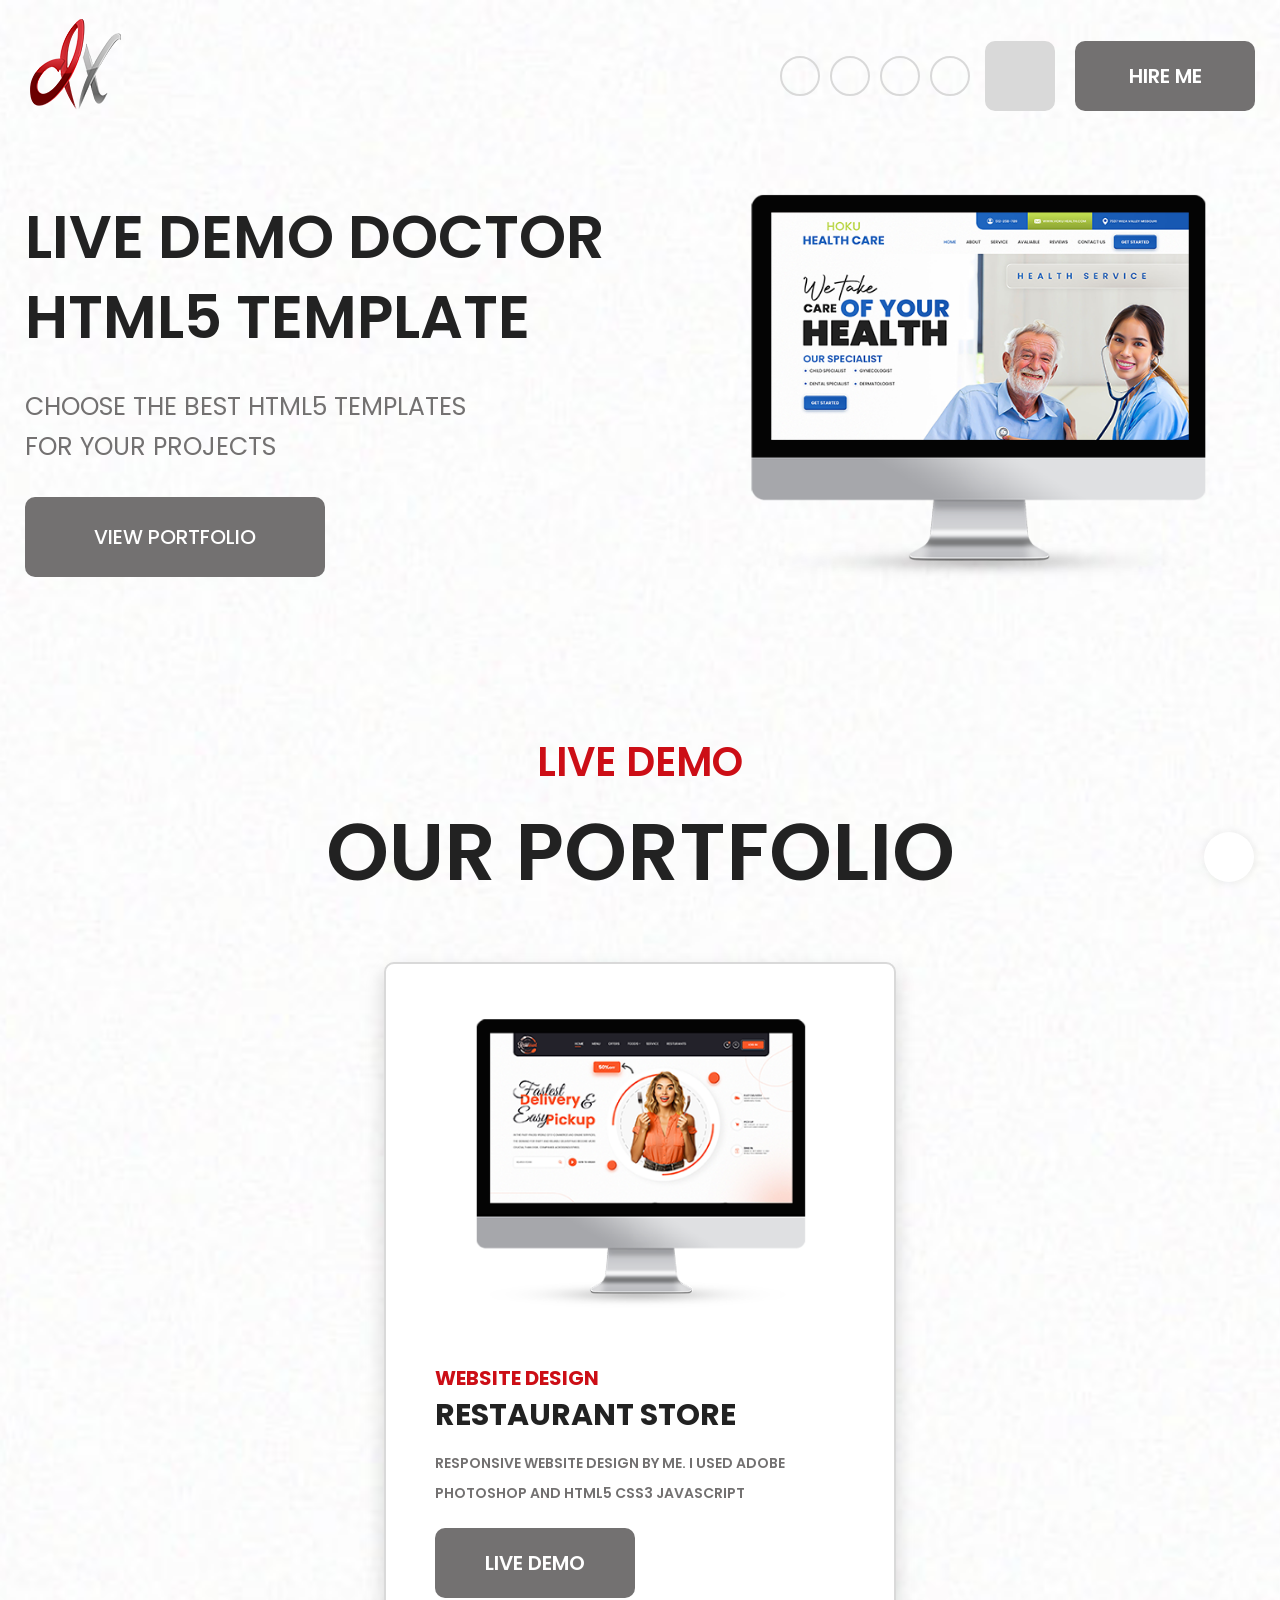
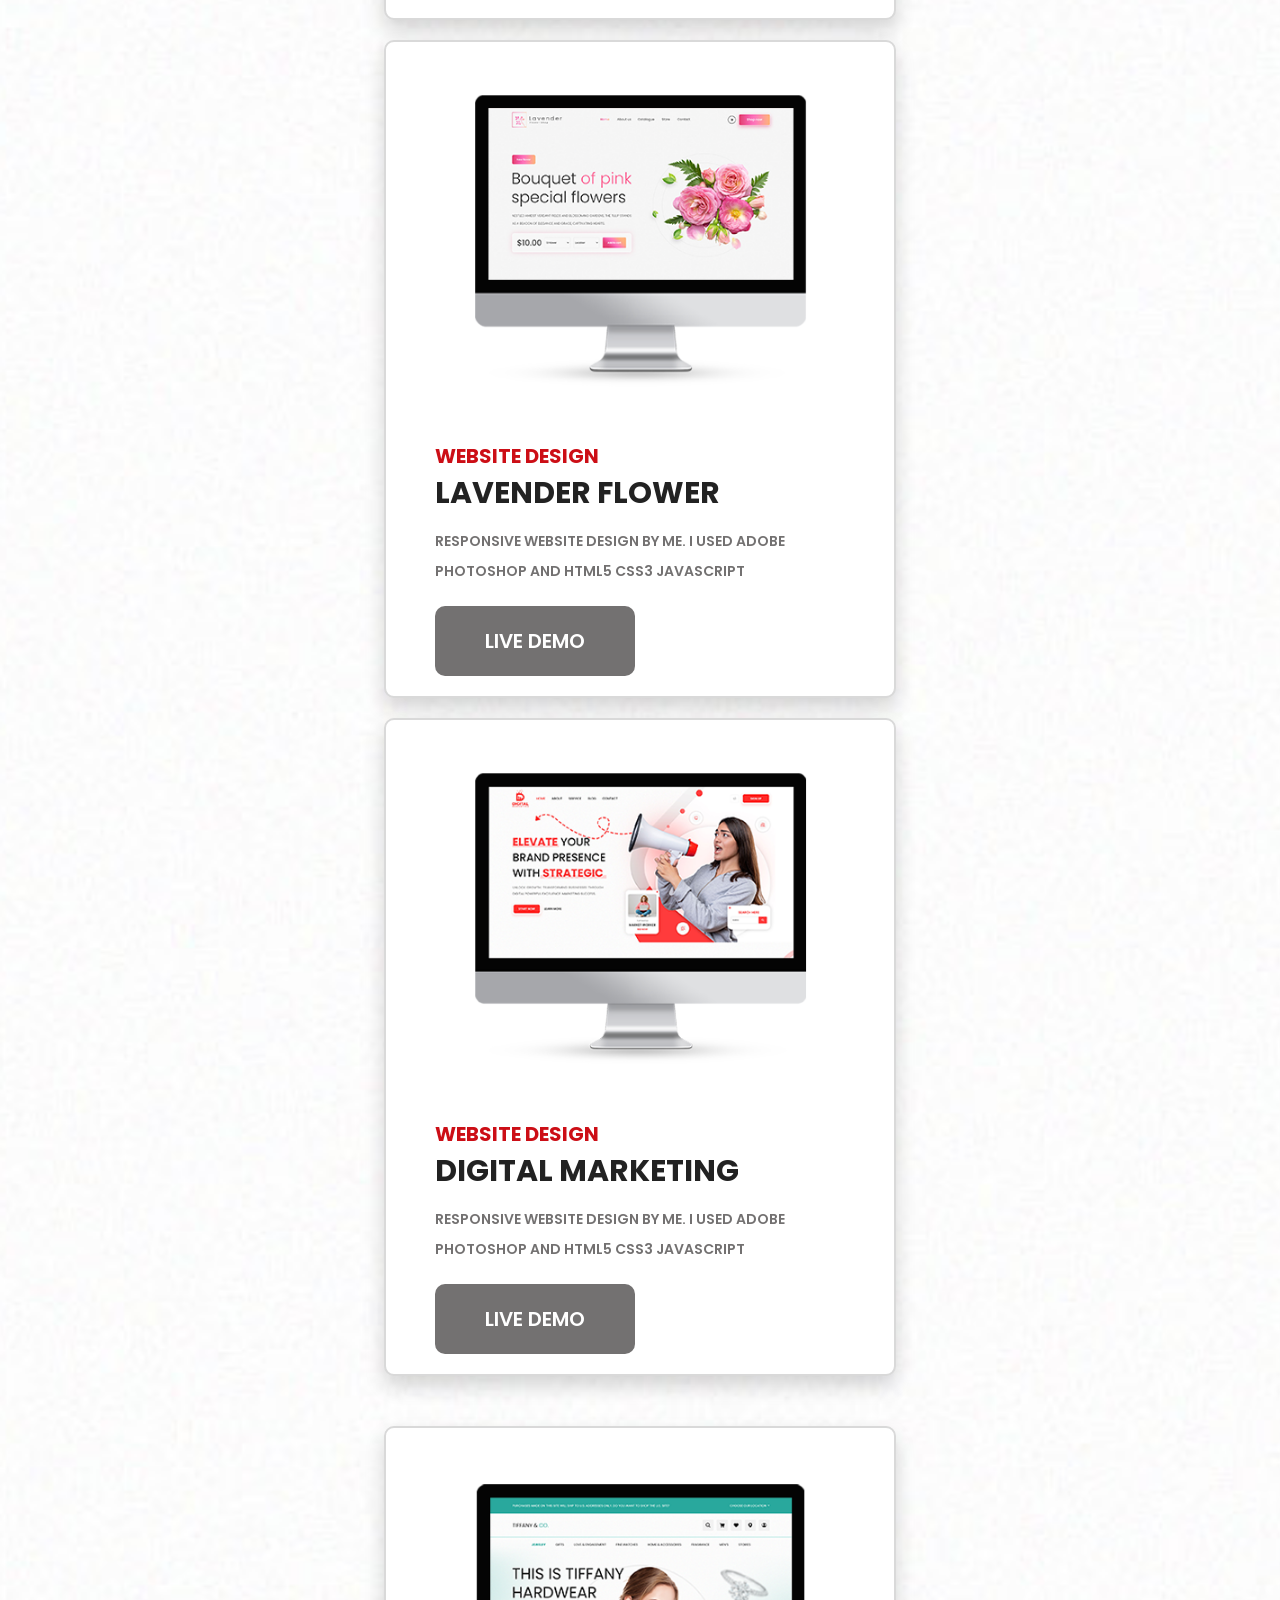
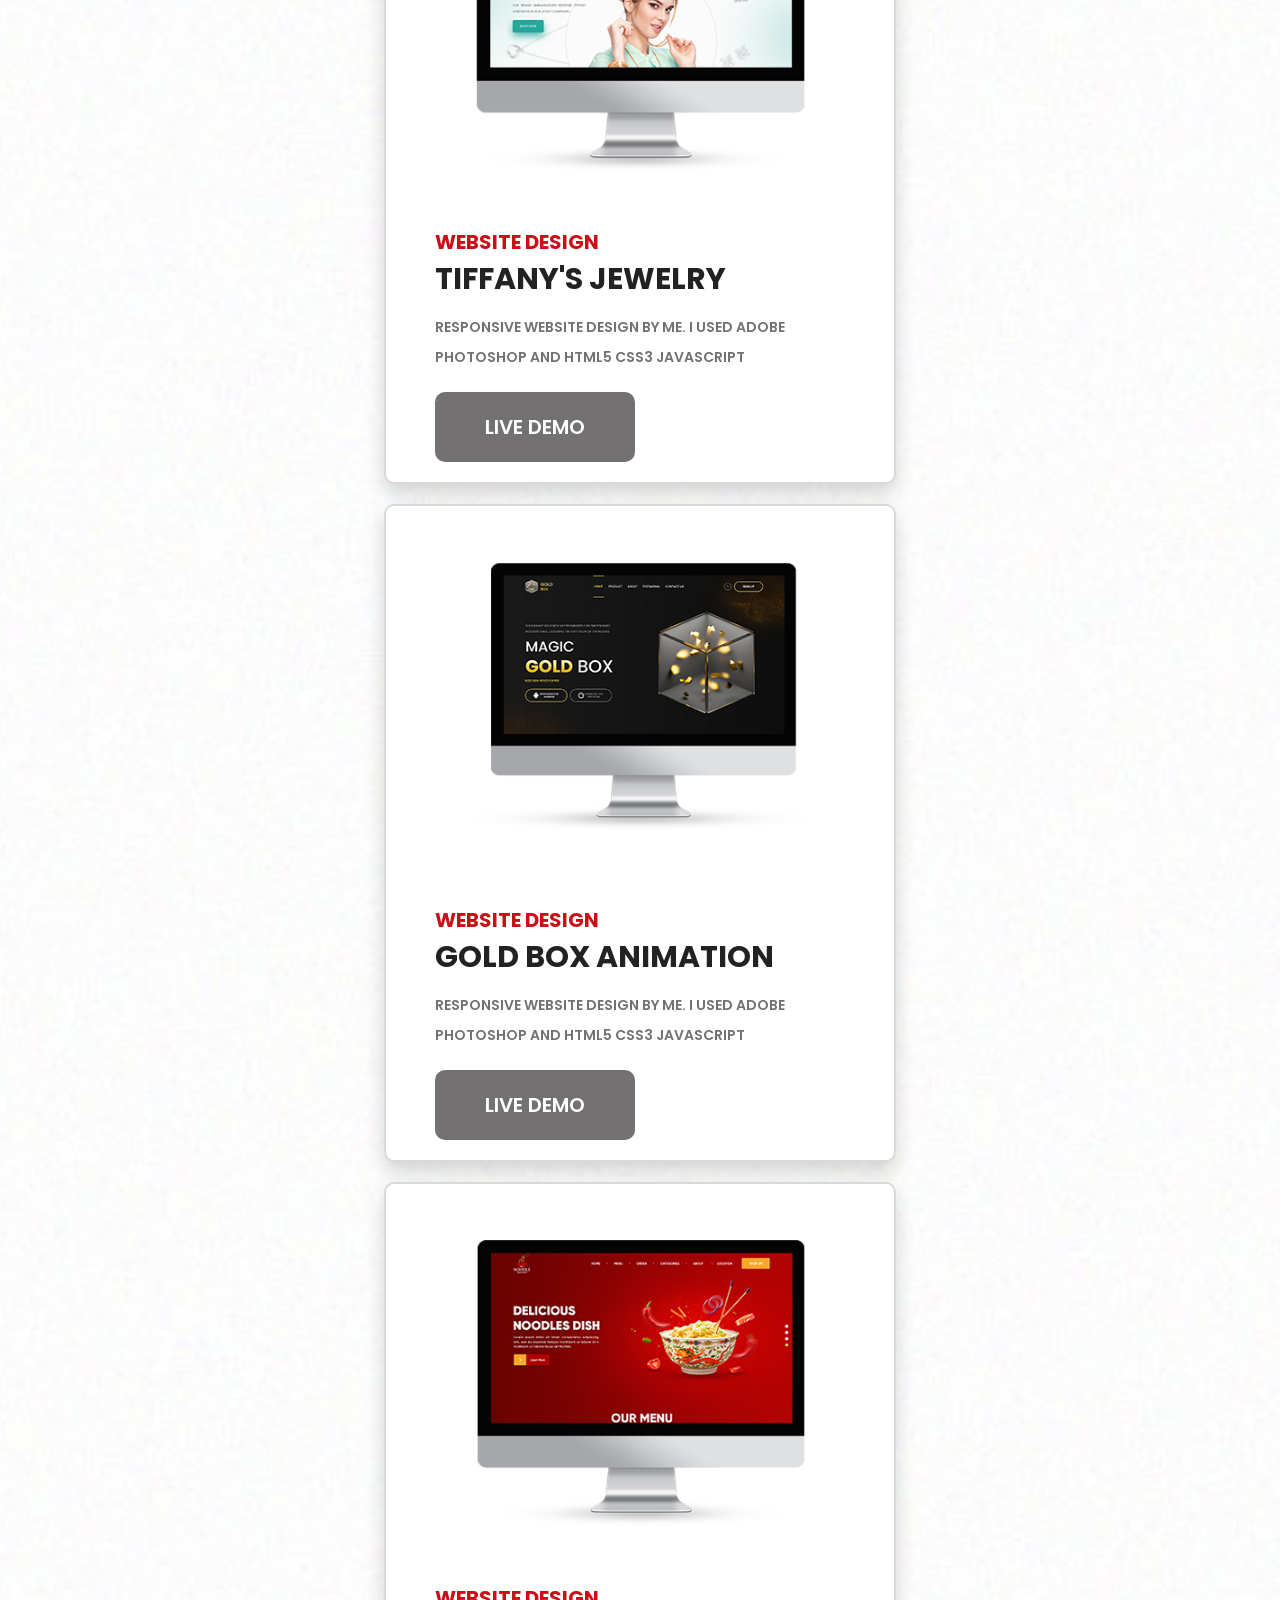
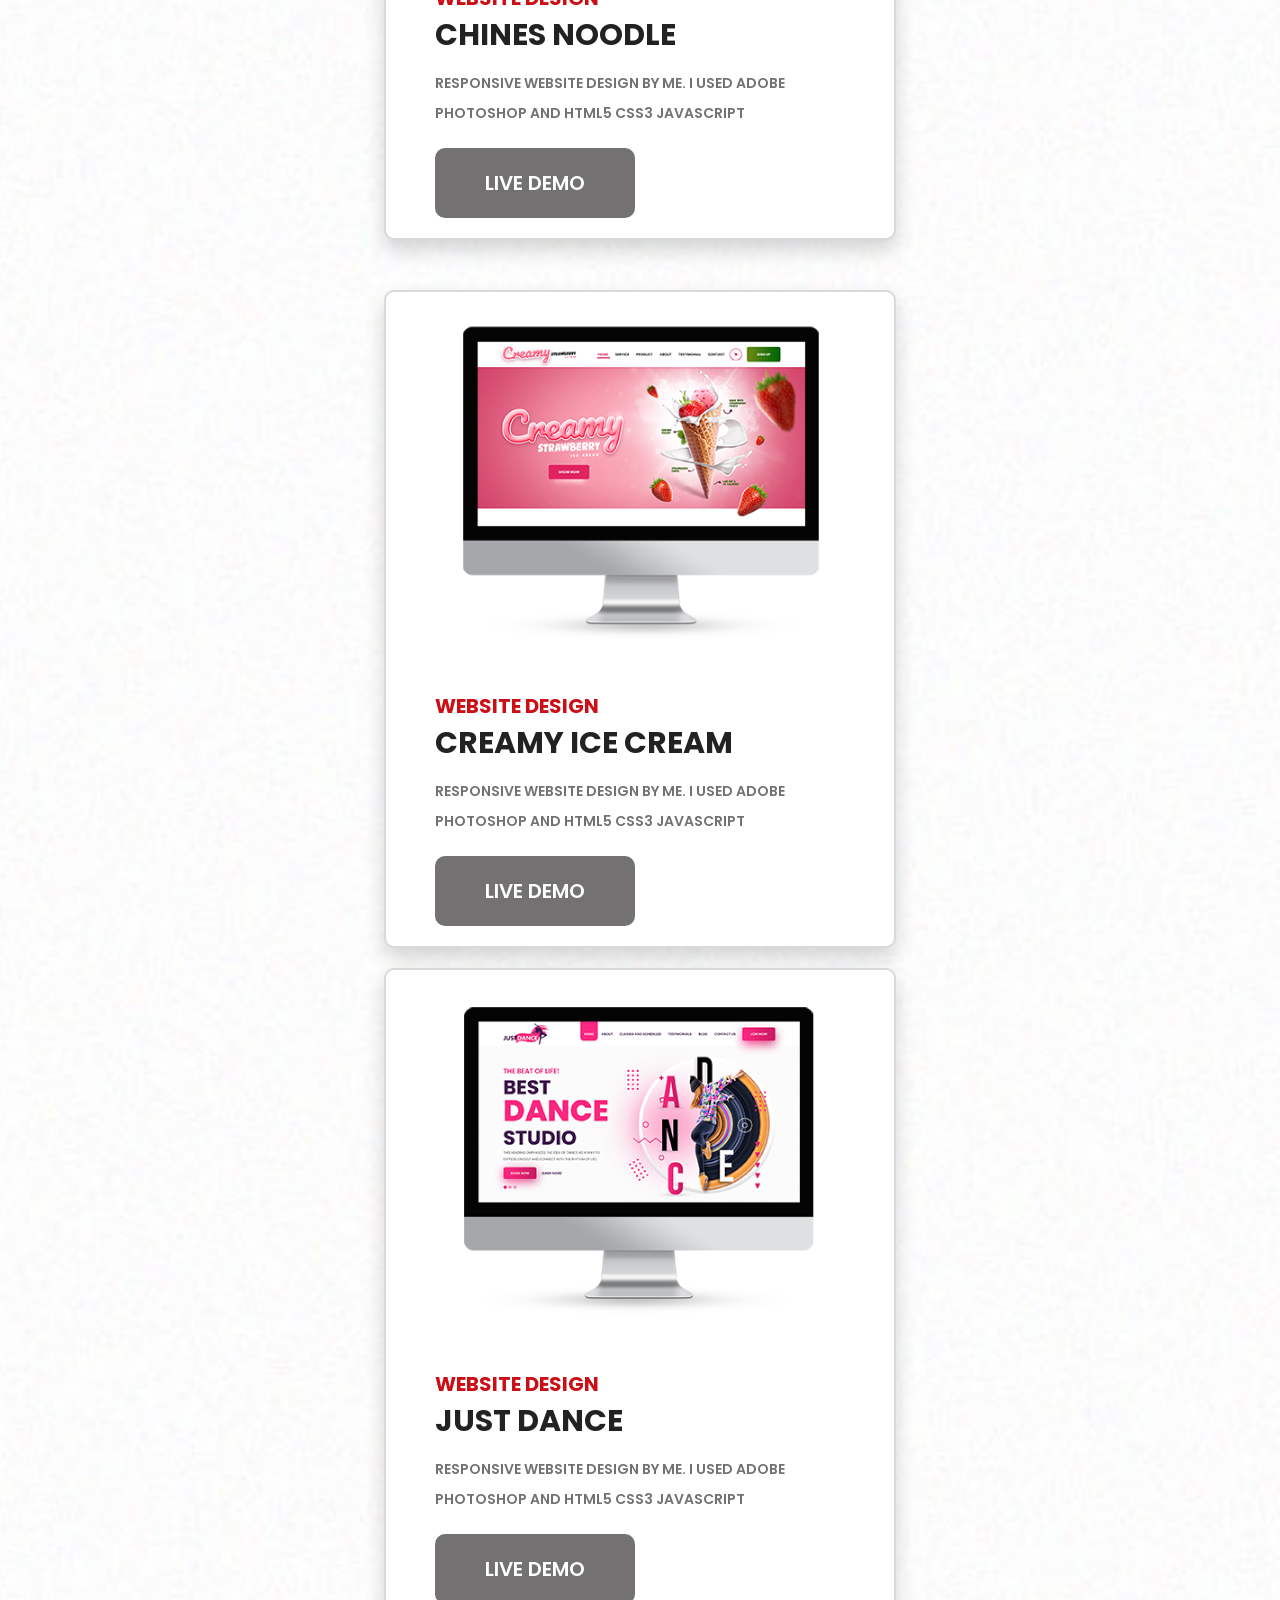
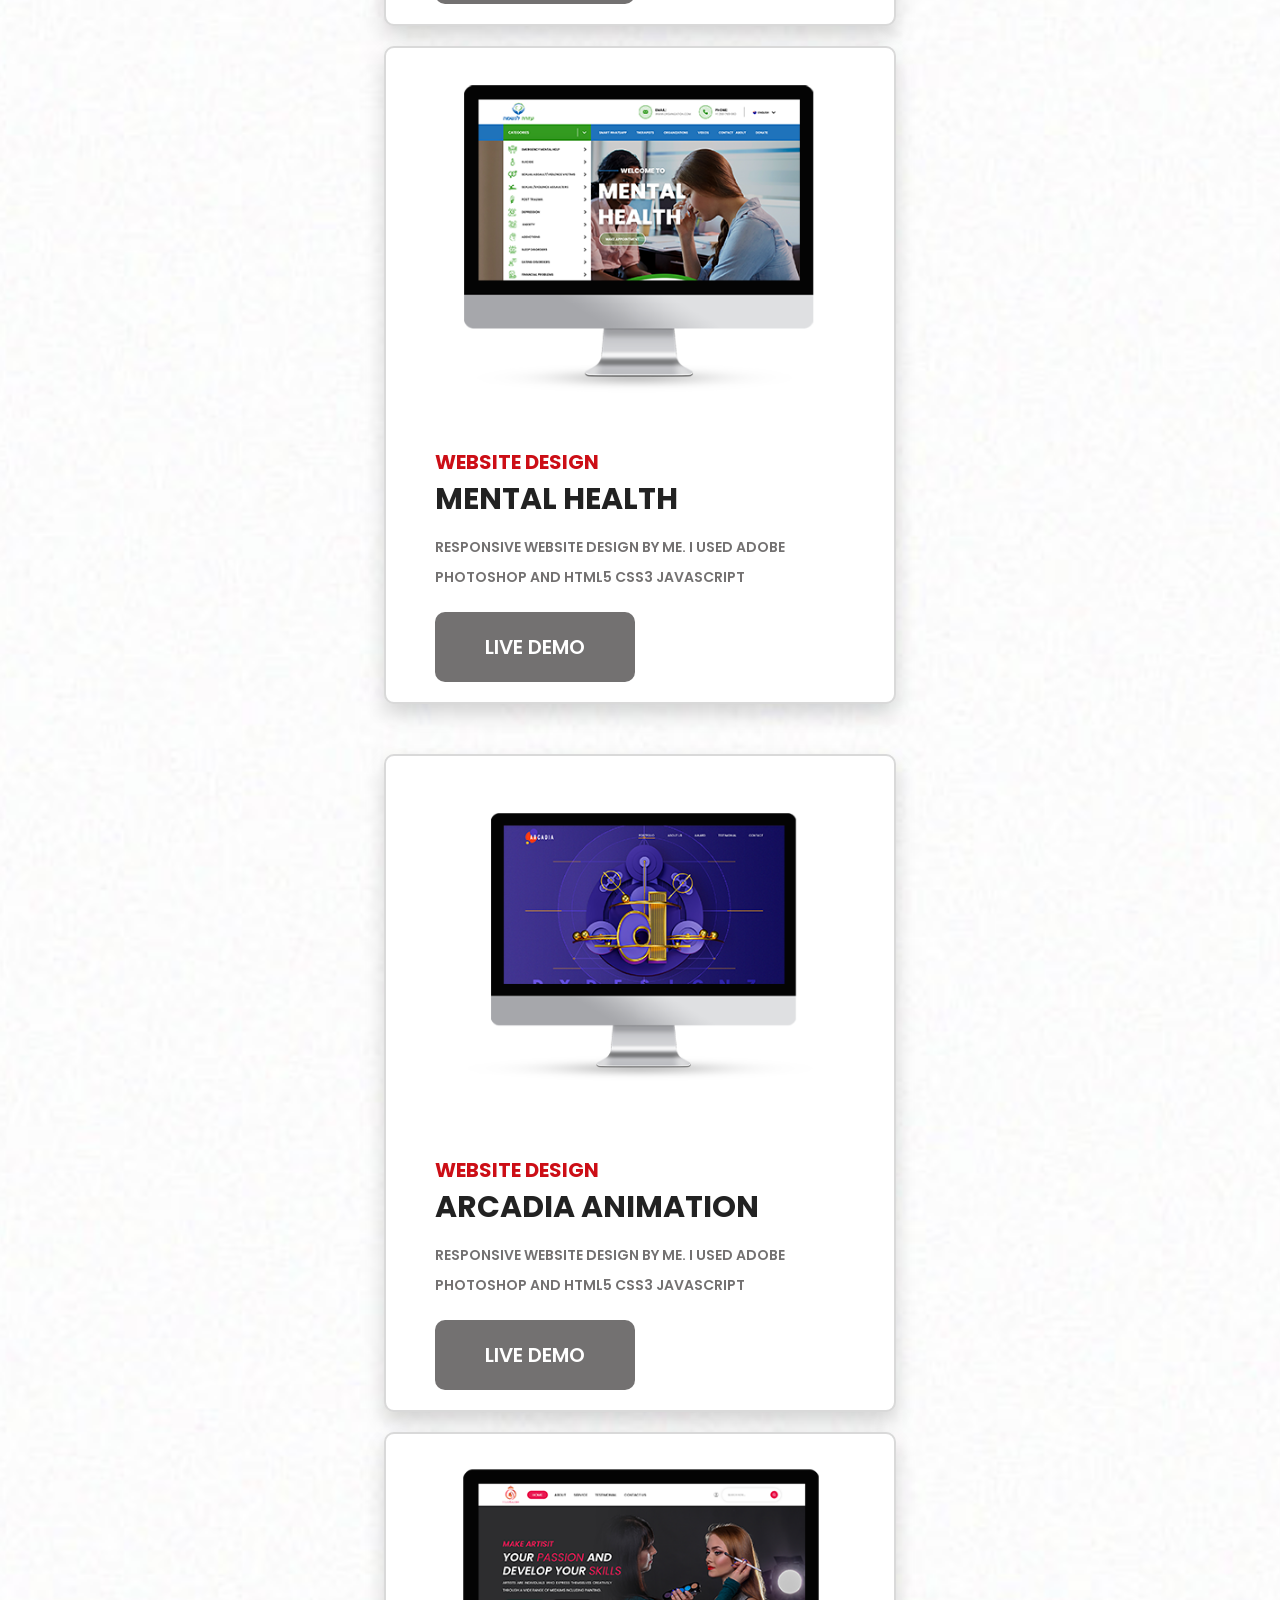
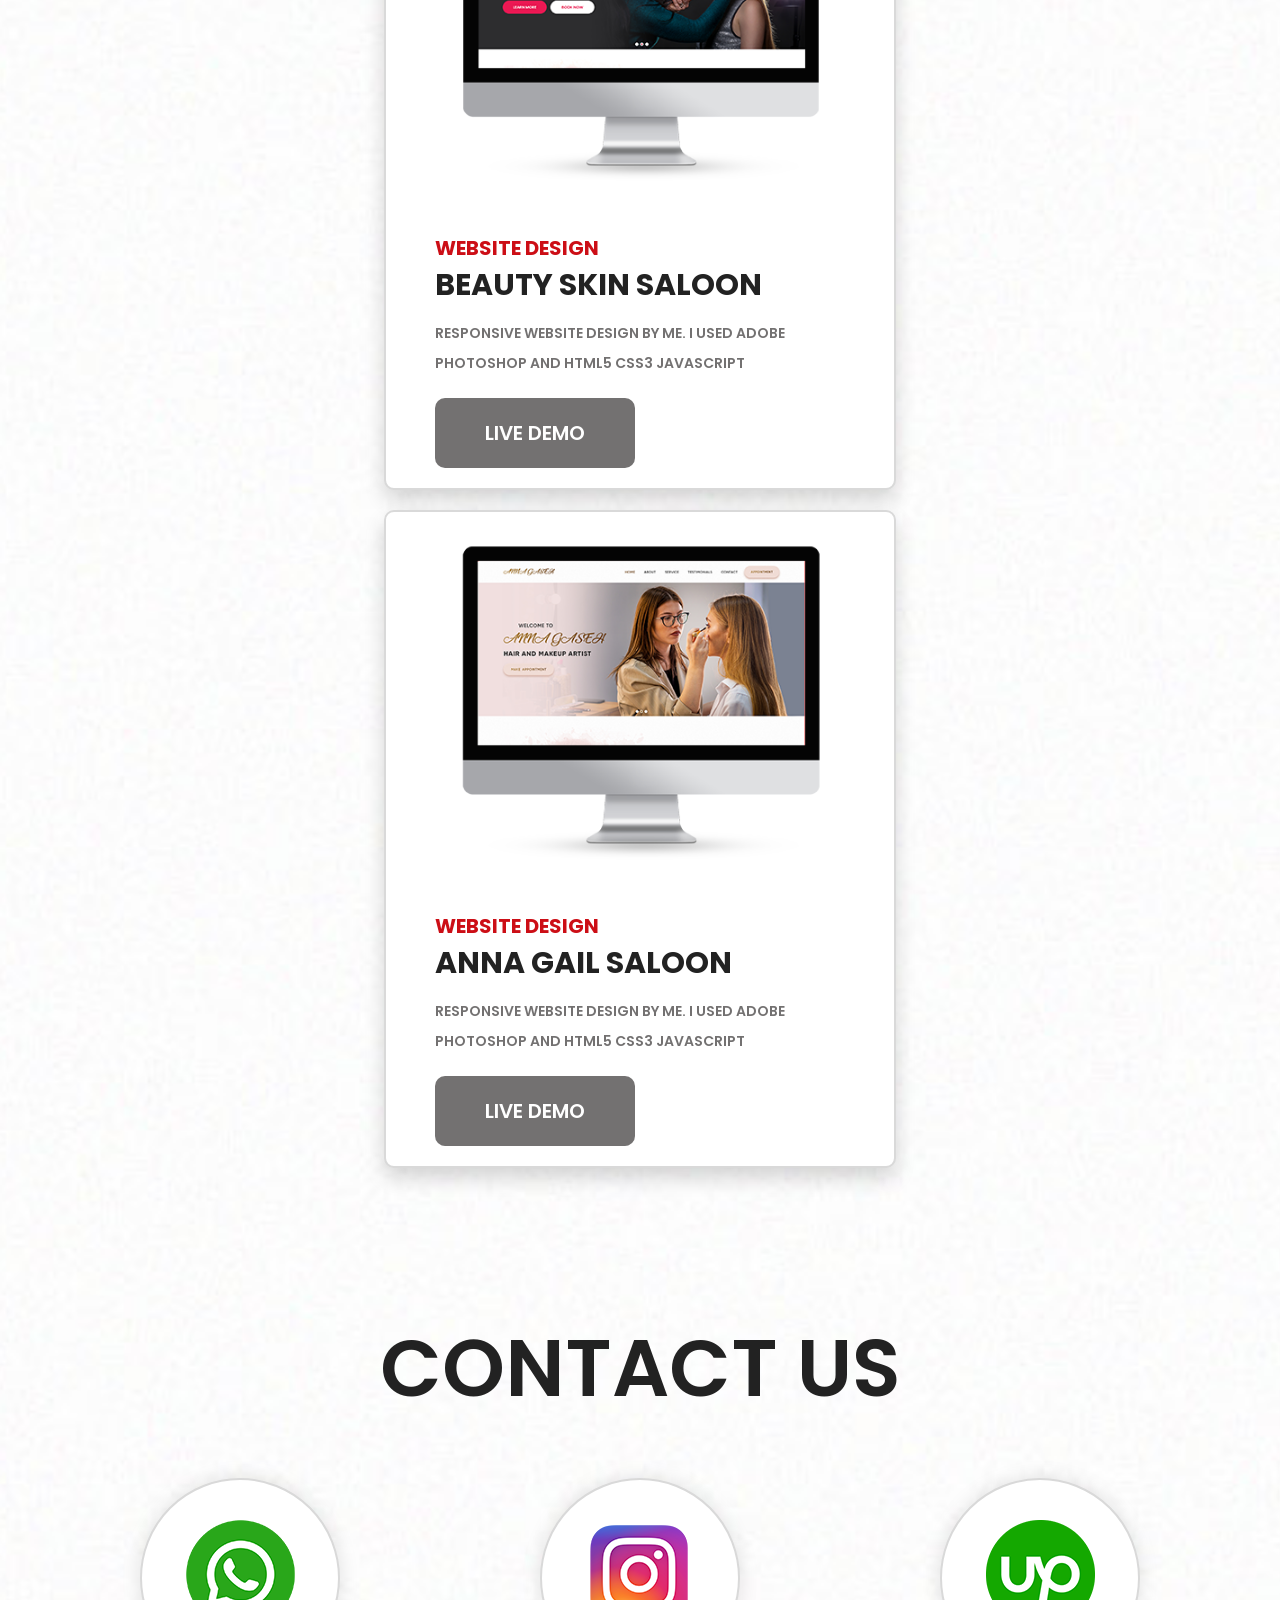
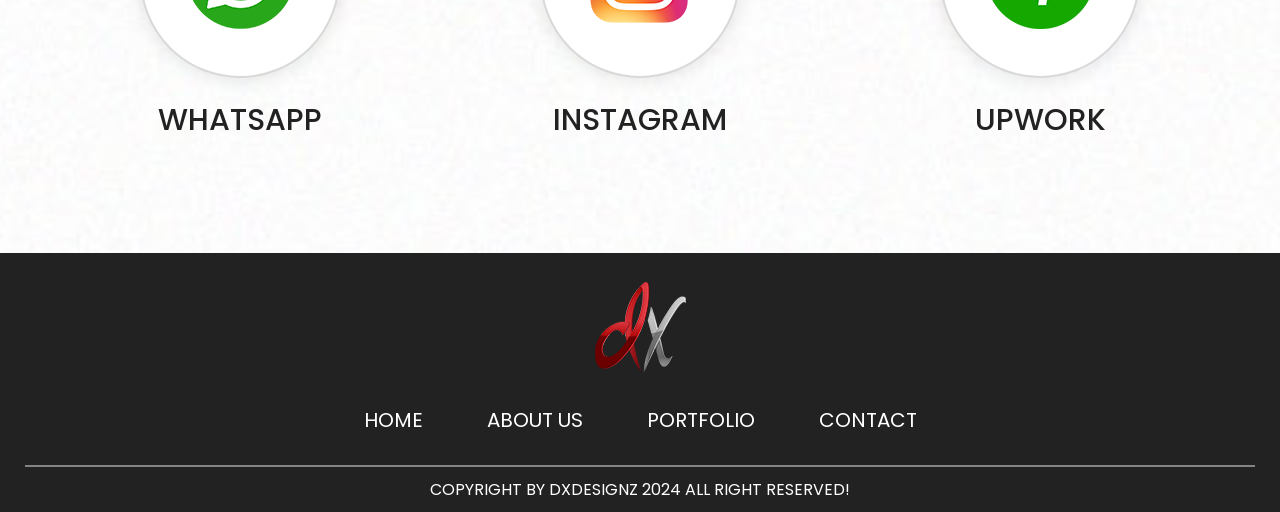
==== index.html @ a8036002 "style" ====
<!DOCTYPE html>
<html lang="en">

<head>
    <meta charset="UTF-8">
    <meta name="viewport" content="width=device-width, initial-scale=1.0">
    <title>Dxdesignz</title>
    <!---------- favicon link -------->
    <link rel="icon" type="image/png" sizes="16x16" href="img/favicon_io/favicon-16x16.png">
    <!----------  favicon link -------->
    <!----------  link css ------------>
    <link rel="stylesheet" href="style.css">
    <!----------  Font Icon ----------->
    <link rel='stylesheet'
        href='https://cdn-uicons.flaticon.com/uicons-regular-straight/css/uicons-regular-straight.css'>
    <link rel='stylesheet' href='https://cdn-uicons.flaticon.com/uicons-regular-rounded/css/uicons-regular-rounded.css'>
    <link rel='stylesheet' href='https://cdn-uicons.flaticon.com/uicons-bold-rounded/css/uicons-bold-rounded.css'>
    <link rel='stylesheet' href='https://cdn-uicons.flaticon.com/uicons-solid-rounded/css/uicons-solid-rounded.css'>
    <link rel='stylesheet' href='https://cdn-uicons.flaticon.com/uicons-brands/css/uicons-brands.css'>
    <link rel='stylesheet' href='https://cdn-uicons.flaticon.com/uicons-solid-straight/css/uicons-solid-straight.css'>
    <!----------  Font Icon ----------->
    <!----------  swiper js ----------->
    <link rel="stylesheet" href="https://cdn.jsdelivr.net/npm/swiper@10/swiper-bundle.min.css" />
    <!----------  swiper js ----------->
    <!----------- jquery link --------->
    <script src="https://ajax.googleapis.com/ajax/libs/jquery/3.6.4/jquery.min.js"></script>
    <!----------- jquery link --------->
</head>

<body>

    <!-----------Top Area ------------>
    <a href="#header"><i class="fi fi-rr-caret-up" id="upper"></i></a>
    <!-----------Top Area ------------>
    <!-----------Animation Area ------>
    <div class="loading">
        <img src="img/loader.gif" alt="">
    </div>
    <!-----------Animation Area ------>

    <!----------- header area --------->
    <section class="header" id="header">
        <div class="container">
            <div class="logo">
                <img src="img/logo.png" alt="">
            </div>
            <div id="navbar">
                <a href="#header">home</a>
                <a href="about.html" target="_blank">about us</a>
                <a href="#port">portfolio</a>
                <a href="contact.html" target="_blank">contact</a>
            </div>
            <div class="right">
                <div class="icon">
                    <a href="https://www.facebook.com/dxDesignzPro" target="_blank"><i
                            class="fi fi-brands-facebook"></i></a>
                    <a href="https://www.instagram.com/dxdesignz/" target="_blank"><i
                            class="fi fi-brands-instagram"></i></a>
                    <a href="https://www.behance.net/dxdesignz" target="_blank"><i class="fi fi-brands-behance"></i></a>
                    <a href="https://dribbble.com/dxdesignz5" target="_blank"><i class="fi fi-brands-dribbble"></i></a>
                </div>
                <i class="fi fi-br-menu-burger" id="menu"></i>
                <a href="https://www.upwork.com/freelancers/~01cc57ebe44eeea438" target="_blank"><button>hire
                        me</button></a>
            </div>
        </div>
    </section>
    <!----------- header area --------->

    <!----------- hero area ----------->
    <section class="hero" id="hero">
        <div class="swiper hero-slider">
            <div class="swiper-wrapper">
                <div class="swiper-slide box">
                    <div class="text">
                        <h1>live demo 3d<br>
                            html5 template</h1>
                        <p>CHOOSE THE BEST HTML5 TEMPLATES<br>
                            FOR YOUR PROJECTS</p>
                        <button>view portfolio</button>
                    </div>
                    <div class="image">
                        <img src="img/hero.png" alt="">
                    </div>
                </div>

                <div class="swiper-slide box">
                    <div class="text">
                        <h1>live demo doctor<br>
                            html5 template</h1>
                        <p>CHOOSE THE BEST HTML5 TEMPLATES<br>
                            FOR YOUR PROJECTS</p>
                        <button>view portfolio</button>
                    </div>
                    <div class="image">
                        <img src="img/hero-2.png" alt="">
                    </div>
                </div>

                <div class="swiper-slide box">
                    <div class="text">
                        <h1>live demo crypto<br>
                            html5 template</h1>
                        <p>CHOOSE THE BEST HTML5 TEMPLATES<br>
                            FOR YOUR PROJECTS</p>
                        <button>view portfolio</button>
                    </div>
                    <div class="image">
                        <img src="img/hero-3.png" alt="">
                    </div>
                </div>
            </div>
        </div>
    </section>
    <!----------- hero area ----------->

    <!----------- port area ----------->
    <section class="port" id="port">
        <div class="heading">
            <h2>live demo</h2>
            <h1>our portfolio</h1>
        </div>
        <div class="container">

            <div class="box">
                <div class="data">
                    <div class="image">
                        <img src="img/p4.png" alt="">
                    </div>
                    <div class="text">
                        <h2>website design</h2>
                        <h1>Restaurant store</h1>
                        <p>responsive website design by me. I used adobe<br>photoshop and Html5 Css3 javascript</p>
                        <div class="button">
                            <a href="https://dxdesignz.github.io/Restaurant/" target="_blank"><button>live
                                    demo</button></a>
                            <div class="star">
                                <i class="fi fi-ss-star"></i>
                                <i class="fi fi-ss-star"></i>
                                <i class="fi fi-ss-star"></i>
                                <i class="fi fi-ss-star"></i>
                                <i class="fi fi-ss-star"></i>
                            </div>
                        </div>
                    </div>
                </div>
            </div>

            <div class="box">
                <div class="data">
                    <div class="image">
                        <img src="img/p13.png" alt="">
                    </div>
                    <div class="text">
                        <h2>website design</h2>
                        <h1>Lavender Flower</h1>
                        <p>responsive website design by me. I used adobe<br>photoshop and Html5 Css3 javascript</p>
                        <div class="button">
                            <a href="https://dxdesignz.github.io/Lavender-Flower-Shop/" target="_blank"><button>live
                                    demo</button></a>
                            <div class="star">
                                <i class="fi fi-ss-star"></i>
                                <i class="fi fi-ss-star"></i>
                                <i class="fi fi-ss-star"></i>
                                <i class="fi fi-ss-star"></i>
                                <i class="fi fi-ss-star"></i>
                            </div>
                        </div>
                    </div>
                </div>
            </div>

            <div class="box">
                <div class="data">
                    <div class="image">
                        <img src="img/p12.png" alt="">
                    </div>
                    <div class="text">
                        <h2>website design</h2>
                        <h1>Digital Marketing</h1>
                        <p>responsive website design by me. I used adobe<br>photoshop and Html5 Css3 javascript</p>
                        <div class="button">
                            <a href="https://dxdesignz.github.io/Digital-Marketing/" target="_blank"><button>live
                                    demo</button></a>
                            <div class="star">
                                <i class="fi fi-ss-star"></i>
                                <i class="fi fi-ss-star"></i>
                                <i class="fi fi-ss-star"></i>
                                <i class="fi fi-ss-star"></i>
                                <i class="fi fi-ss-star"></i>
                            </div>
                        </div>
                    </div>
                </div>
            </div>
        </div>

        <div class="col-2">

            <div class="box">
                <div class="data">
                    <div class="image">
                        <img src="img/p7.png" alt="">
                    </div>
                    <div class="text">
                        <h2>website design</h2>
                        <h1>TIFFANY'S JEWELRY</h1>
                        <p>responsive website design by me. I used adobe<br>photoshop and Html5 Css3 javascript</p>
                        <div class="button">
                            <a href="https://dxdesignz.github.io/TIFFANY/" target="_blank"><button>live
                                    demo</button></a>
                            <div class="star">
                                <i class="fi fi-ss-star"></i>
                                <i class="fi fi-ss-star"></i>
                                <i class="fi fi-ss-star"></i>
                                <i class="fi fi-ss-star"></i>
                                <i class="fi fi-ss-star"></i>
                            </div>
                        </div>
                    </div>
                </div>
            </div>

            <div class="box">
                <div class="data">
                    <div class="image">
                        <img src="img/p11.png" alt="">
                    </div>
                    <div class="text">
                        <h2>website design</h2>
                        <h1>gold box animation</h1>
                        <p>responsive website design by me. I used adobe<br>photoshop and Html5 Css3 javascript</p>
                        <div class="button">
                            <a href="https://dxdesignz.github.io/GOLD-BOX/" target="_blank"><button>live
                                    demo</button></a>
                            <div class="star">
                                <i class="fi fi-ss-star"></i>
                                <i class="fi fi-ss-star"></i>
                                <i class="fi fi-ss-star"></i>
                                <i class="fi fi-ss-star"></i>
                                <i class="fi fi-ss-star"></i>
                            </div>
                        </div>
                    </div>
                </div>
            </div>

            <div class="box">
                <div class="data">
                    <div class="image">
                        <img src="img/p6.png" alt="">
                    </div>
                    <div class="text">
                        <h2>website design</h2>
                        <h1>chines noodle </h1>
                        <p>responsive website design by me. I used adobe<br>photoshop and Html5 Css3 javascript</p>
                        <div class="button">
                            <a href="https://dxdesignz.github.io/CHINES-NOODLE/" target="_blank"><button>live
                                    demo</button></a>
                            <div class="star">
                                <i class="fi fi-ss-star"></i>
                                <i class="fi fi-ss-star"></i>
                                <i class="fi fi-ss-star"></i>
                                <i class="fi fi-ss-star"></i>
                                <i class="fi fi-ss-star"></i>
                            </div>
                        </div>
                    </div>
                </div>
            </div>

        </div>

        <div class="col-2">

            <div class="box">
                <div class="data">
                    <div class="image">
                        <img src="img/p1.png" alt="">
                    </div>
                    <div class="text">
                        <h2>website design</h2>
                        <h1>creamy ice cream</h1>
                        <p>responsive website design by me. I used adobe<br>photoshop and Html5 Css3 javascript</p>
                        <div class="button">
                            <a href="https://dxdesignz.github.io/ICECREAM.COM/" target="_blank"><button>live
                                    demo</button></a>
                            <div class="star">
                                <i class="fi fi-ss-star"></i>
                                <i class="fi fi-ss-star"></i>
                                <i class="fi fi-ss-star"></i>
                                <i class="fi fi-ss-star"></i>
                                <i class="fi fi-ss-star"></i>
                            </div>
                        </div>
                    </div>
                </div>
            </div>


            <div class="box">
                <div class="data">
                    <div class="image">
                        <img src="img/p8.png" alt="">
                    </div>
                    <div class="text">
                        <h2>website design</h2>
                        <h1>Just Dance</h1>
                        <p>responsive website design by me. I used adobe<br>photoshop and Html5 Css3 javascript</p>
                        <div class="button">
                            <a href="https://dxdesignz.github.io/Just-Dance/" target="_blank"><button>live
                                    demo</button></a>
                            <div class="star">
                                <i class="fi fi-ss-star"></i>
                                <i class="fi fi-ss-star"></i>
                                <i class="fi fi-ss-star"></i>
                                <i class="fi fi-ss-star"></i>
                                <i class="fi fi-ss-star"></i>
                            </div>
                        </div>
                    </div>
                </div>
            </div>

            <div class="box">
                <div class="data">
                    <div class="image">
                        <img src="img/p9.png" alt="">
                    </div>
                    <div class="text">
                        <h2>website design</h2>
                        <h1>Mental Health</h1>
                        <p>responsive website design by me. I used adobe<br>photoshop and Html5 Css3 javascript</p>
                        <div class="button">
                            <a href="https://dxdesignz.github.io/MENTAL-HEALTH/" target="_blank"><button>live
                                    demo</button></a>
                            <div class="star">
                                <i class="fi fi-ss-star"></i>
                                <i class="fi fi-ss-star"></i>
                                <i class="fi fi-ss-star"></i>
                                <i class="fi fi-ss-star"></i>
                                <i class="fi fi-ss-star"></i>
                            </div>
                        </div>
                    </div>
                </div>
            </div>

        </div>

        <div class="col-2">
                        <div class="box">
                <div class="data">
                    <div class="image">
                        <img src="img/p10.png" alt="">
                    </div>
                    <div class="text">
                        <h2>website design</h2>
                        <h1>ARCADIA Animation</h1>
                        <p>responsive website design by me. I used adobe<br>photoshop and Html5 Css3 javascript</p>
                        <div class="button">
                            <a href="https://dxdesignz.github.io/ARCADIA/" target="_blank"><button>live
                                    demo</button></a>
                            <div class="star">
                                <i class="fi fi-ss-star"></i>
                                <i class="fi fi-ss-star"></i>
                                <i class="fi fi-ss-star"></i>
                                <i class="fi fi-ss-star"></i>
                                <i class="fi fi-ss-star"></i>
                            </div>
                        </div>
                    </div>
                </div>
            </div>

            <div class="box">
                <div class="data">
                    <div class="image">
                        <img src="img/p2.png" alt="">
                    </div>
                    <div class="text">
                        <h2>website design</h2>
                        <h1>Beauty Skin saloon</h1>
                        <p>responsive website design by me. I used adobe<br>photoshop and Html5 Css3 javascript</p>
                        <div class="button">
                            <a href="https://dxdesignz.github.io/BeautySkin.com/" target="_blank"><button>live demo</button></a>
                        <div class="star">
                            <i class="fi fi-ss-star"></i>
                            <i class="fi fi-ss-star"></i>
                            <i class="fi fi-ss-star"></i>
                            <i class="fi fi-ss-star"></i>
                            <i class="fi fi-ss-star"></i>
                        </div>
                        </div>
                    </div>
                </div>
            </div>

            <div class="box">
                <div class="data">
                    <div class="image">
                        <img src="img/p5.png" alt="">
                    </div>
                    <div class="text">
                        <h2>website design</h2>
                        <h1>anna gail saloon</h1>
                        <p>responsive website design by me. I used adobe<br>photoshop and Html5 Css3 javascript</p>
                        <div class="button">
                            <a href="https://dxdesignz.github.io/ANNA-GAIL/" target="_blank"><button>live demo</button></a>
                        <div class="star">
                            <i class="fi fi-ss-star"></i>
                            <i class="fi fi-ss-star"></i>
                            <i class="fi fi-ss-star"></i>
                            <i class="fi fi-ss-star"></i>
                            <i class="fi fi-ss-star"></i>
                        </div>
                        </div>
                    </div>
                </div>
            </div>

            
        </div>


    </section>
    <!----------- port area ----------->

    <!----------- contact area -------->
    <section class="contact" id="contact">
        <div class="heading">
            <h1>contact us</h1>
        </div>
        <div class="container">
            <div class="box">
                <div class="image">
                    <a href="http://wa.me/+923126945540" target="_blank"><img src="img/whatsapp.png" alt=""></a>
                </div>
                <h1>whatsapp</h1>
            </div>

            <div class="box">
                <div class="image">
                    <a href="https://www.instagram.com/dxdesignz/" target="_blank"><img src="img/instgram.png"
                            alt=""></a>
                </div>
                <h1>instagram</h1>
            </div>

            <div class="box">
                <div class="image">
                    <a href="https://www.upwork.com/freelancers/~01cc57ebe44eeea438" target="_blank"><img
                            src="img/6092b7514135708162a4be92_Favicon-256.png" alt=""></a>
                </div>
                <h1>upwork</h1>
            </div>
        </div>
    </section>
    <!----------- contact area -------->

    <!----------- footer area --------->
    <section class="footer" id="footer">
        <div class="container">
            <div class="image">
                <img src="img/logo.png" alt="">
            </div>
            <div class="navbar">
                <a href="#header">home</a>
                <a href="#header">about us</a>
                <a href="#port">portfolio</a>
                <a href="#contact">contact</a>
            </div>
        </div>
        <div class="last">
            <p>copyright by dxdesignz 2024 all right reserved!</p>
        </div>
    </section>
    <!----------- footer area --------->
</body>
<!---------- swiper js ----------->
<script src="https://cdn.jsdelivr.net/npm/swiper@10/swiper-bundle.min.js"></script>
<!---------- swiper js ----------->
<!---------- javascript ---------->
<script src="style.js"></script>
<!---------- javascript ---------->
<!-----------jquery link --------->
<script src="jquery-3.6.4.min.js"></script>
<!-----------jquery link --------->

</html>
---- style.css ----
@import url('https://fonts.googleapis.com/css2?family=Poppins:ital,wght@0,100;0,200;0,300;0,400;0,500;0,600;0,700;0,800;0,900;1,100;1,200;1,300;1,400;1,500;1,600;1,700;1,800;1,900&display=swap');
/* Root */
:root{
    ---red:#cc0e16;
    ---black:#222222;
    ---white:#ffffff;
    ---grey:#737171;
    ---light:#d9d9d9;
    ---back:#fbfbfb;
    --yellow:#ffae00;
    --footer:#4c4c4c;
}
/* Root */

/* Body */
*{
margin: 0px;
padding: 0px;
border: none;
outline: none;
text-decoration: none;
text-transform: uppercase;
box-sizing: border-box;
font-family: 'Poppins', sans-serif;
}
html{
font-size: 100%;
scroll-behavior: smooth;
scroll-padding-top: 0px;
background-image: url(img/back.jpg);
background-position: center;
background-repeat: no-repeat;
background-size: cover;

}

::-webkit-scrollbar{
    width: 20px;
}
::-webkit-scrollbar-track{
    background: var(---light);
}
::-webkit-scrollbar-thumb{
    background-color: var(---grey);
    height: 200px;
}
::-webkit-scrollbar-thumb:hover{
    background-color: var(---red);
}


section{
padding: 10px 150px;
}
/*body*/

/*Arrow*/
#upper{
    font-size: 20px;
    color: var(---black);
    border-radius: 100px;
    width: 50px;
    height: 50px;
    display: flex;
    align-items: center;
    justify-content: center;
    position: fixed;
    right: 2%;
    bottom: 2%;
    background-color: var(---white);
    box-shadow: 0px 0px 10px #2222221a;
    cursor: pointer;
    z-index: 7;
}
#upper:hover{
    color: var(---white);
    background-color: var(---red);
}
/*Arrow*/

/*Animation*/
.loading{
    position: fixed;
    width: 100%;
    height: 100vh;
    display: flex;
    align-items: center;
    justify-content: center;
    background-color: var(---white);
    z-index: 15;
}
.loading img{
    width: 20%;
}
.dispper{
    animation: vanish 1s forwards;
}
@keyframes vanish {
    100%{
        opacity: 0;
        visibility: hidden;
    }
}
/*Animation*/

/*header*/
.header{
background-color: transparent;
}
.header .container{
    display: flex;
    align-items: center;
    justify-content: space-between;
}
.header .container #navbar{
    margin-right: 20px;
}
.header .container #navbar a{
    font-size: 20px;
    color: var(---black);
    font-weight: 500;
    padding: 58px 10px;
    background-color: transparent;
}
.header .container #navbar a:hover{
    border-bottom: 5px solid var(---red);
    border-top: 5px solid var(---red);
    border-radius: 2px;
    color: var(---red);
}
.header .container .right{
    display: flex;
    align-items: center;
}
.header .container .right #menu{
    font-size: 25px;
    width: 70px;
    height: 70px;
    background-color: var(---light);
    display: flex;
    align-items: center;
    justify-content: center;
    border-radius: 10px;
    cursor: pointer;
    display: none;
}
.header .container .right #menu:hover{
    background-color: var(---red);
    color: var(---white);
}
.header .container .right .icon{
    display: flex;
    align-items: center;
    justify-content: center;
    margin-right: 10px;
}
.header .container .right .icon i{
    width: 40px;
    height: 40px;
    border-radius: 100px;
    border: 2px solid var(---light);
    display: flex;
    align-items: center;
    margin: 0px 5px;
    justify-content: center;
    cursor: pointer;
    color: var(---grey);
}
.header .container .right .icon i:hover{
    border: 2px solid var(---red);
    color: var(---red);
}
.header .container .right button{
    background-color: var(---grey);
    color: var(---white);
    font-size: 20px;
    font-weight: 600;
    width: 180px;
    height: 70px;
    border-radius: 10px;
    cursor: pointer;
    position: relative;
    z-index: 7;
}
.header .container .right button::before{
    content: "";
    position: absolute;
    left: 0;
    top: 0;
    width: 100%;
    height: 100%;
    background-color: var(---red);
    border-radius: 10px;
    z-index: -1;
    transition: 0.5s;
    transform-origin: 0 0;
    transition-timing-function: cubic-bezier(0.5,1.6,0.4,0.7);
}
.header .container .right button::before{
    transform: scaleX(0);
}
.header .container .right button:hover::before{
    transform: scaleX(1);
    border-radius: 10px;
}
/*header*/

/*hero area*/
.hero{
    background-color: transparent;
}
.hero .hero-slider{
    background-color: transparent;
}
.hero .hero-slider .box{
    display: flex;
    align-items: center;
    justify-content: space-between;
}
.hero .hero-slider .box .text h1{
    font-size: 70px;
    font-weight: 600;
    color: var(---black);
    line-height: 100px;
}
.hero .hero-slider .box .text p{
    font-size: 25px;
    color: var(---grey);
    line-height: 40px;
    font-weight: 400;
    margin: 30px 0px;
}
.hero .hero-slider .box .text button{
    width: 300px;
    height: 80px;
    border-radius: 10px;
    font-size: 20px;
    font-weight: 500;
    background-color: var(---grey);
    color: var(---white);
    position: relative;
    z-index: 7;
    cursor: pointer;
}
.hero .hero-slider .box .text button::before{
    content: "";
    position: absolute;
    left: 0;
    top: 0;
    width: 100%;
    height: 100%;
    background-color: var(---red);
    border-radius: 10px;
    z-index: -1;
    transition: 0.5s;
    transform-origin: 0 0;
    transition-timing-function: cubic-bezier(0.5,1.6,0.4,0.7);
}
.hero .hero-slider .box .text button::before{
    transform: scaleX(0);
}
.hero .hero-slider .box .text button:hover::before{
    transform: scaleX(1);
    border-radius: 10px;
}
/*hero area*/

/*portfolio*/
.port{
    background-color: transparent;
    margin-top: 150px;
}
.port .heading{
    text-align: center;
}
.port .heading h2{
    font-size: 40px;
    color: var(---red);
    font-weight: 600;
}
.port .heading h1{
    font-size: 80px;
    color: var(---black);
    font-weight: 600;
}
.port .container{
    display: flex;
    align-items: center;
    justify-content: space-between;
    margin-top: 100px;
}
.port .container .box{
    width: 512px;
    height: 100%;
    padding: 20px 0px;
    background-color: var(---white);
    border: 2px solid var(---light);
    border-radius: 10px;
    box-shadow: 0px 10px 20px #0000002a;
    display: flex;
    align-items: center;
    justify-content: center;
}
.port .container .box .text{
    background-color: transparent;
    margin-top: 30px;
}
.port .container .box .text h1{
    font-size: 30px;
    color: var(---black);
    font-weight: 700;
}
.port .container .box .text h2{
    font-size: 20px;
    color: var(---red);
    font-weight: 700;
}
.port .container .box .text p{
    font-size: 16px;
    color: var(---grey);
    font-weight: 600;
    line-height: 30px;
    margin-top: 10px;
}
.port .container .box .text .button{
    display: flex;
    align-items: center;
    margin-top: 20px;
}
.port .container .box .text .button button{
    width: 200px;
    height: 70px;
    background-color: var(---grey);
    font-size: 20px;
    font-weight: 600;
    color: var(---white);
    border-radius: 10px;
    cursor: pointer;
}
.port .container .box .text .button button:hover{
    background-color: var(---red);
}
.port .container .box .text .button .star{
    margin-left: 5px;
}
.port .container .box .text .button .star i{
    font-size: 30px;
    color: var(--yellow);
    padding-left: 5px;
}

.port .col-2{
    display: flex;
    align-items: center;
    justify-content: space-between;
    margin-top: 50px;
}
.port .col-2 .box{
    width: 512px;
    height: 100%;
    padding: 20px 0px;
    background-color: var(---white);
    border: 2px solid var(---light);
    border-radius: 10px;
    box-shadow: 0px 10px 20px #0000002a;
    display: flex;
    align-items: center;
    justify-content: center;
}
.port .col-2 .box .text{
    background-color: transparent;
    margin-top: 30px;
}
.port .col-2 .box .text h1{
    font-size: 30px;
    color: var(---black);
    font-weight: 700;
}
.port .col-2 .box .text h2{
    font-size: 20px;
    color: var(---red);
    font-weight: 700;
}
.port .col-2 .box .text p{
    font-size: 16px;
    color: var(---grey);
    font-weight: 600;
    line-height: 30px;
    margin-top: 10px;
}
.port .col-2 .box .text .button{
    display: flex;
    align-items: center;
    margin-top: 20px;
}
.port .col-2 .box .text .button button{
    width: 200px;
    height: 70px;
    background-color: var(---grey);
    font-size: 20px;
    font-weight: 600;
    color: var(---white);
    border-radius: 10px;
    cursor: pointer;
}
.port .col-2 .box .text .button button:hover{
    background-color: var(---red);
}
.port .col-2 .box .text .button .star{
   margin-left: 5px;
}
.port .col-2 .box .text .button .star i{
    font-size: 30px;
    color: var(--yellow);
    padding-left: 5px;
}
.port .container .box .text{
    background-color: transparent;
    margin-top: 30px;
}
.port .container .box .text h1{
    font-size: 30px;
    color: var(---black);
    font-weight: 700;
}
.port .container .box .text h2{
    font-size: 20px;
    color: var(---red);
    font-weight: 700;
}
.port .container .box .text p{
    font-size: 16px;
    color: var(---grey);
    font-weight: 600;
    line-height: 30px;
    margin-top: 10px;
}
.port .container .box .text .button{
    display: flex;
    align-items: center;
    margin-top: 20px;
}
.port .container .box .text .button button{
    width: 200px;
    height: 70px;
    background-color: var(---grey);
    font-size: 20px;
    font-weight: 600;
    color: var(---white);
    border-radius: 10px;
    cursor: pointer;
}
/*portfolio*/

/*contact us*/
.contact{
    margin-top: 150px;
}
.contact .heading{
    text-align: center;
}
.contact .heading h1{
    font-size: 80px;
    font-weight: 600;
    color: var(---black);
}
.contact .container{
    display: flex;
    align-items: center;
    justify-content: center;
    margin-top: 100px;
}
.contact .container .box{
    text-align: center;
    width: 200px;
    margin: 0px 100px;
}
.contact .container .box .image{
    background-color: var(---white);
    border: 2px solid var(---light);
    width: 200px;
    height: 200px;
    display: flex;
    align-items: center;
    justify-content: center;
    border-radius: 100px;
    box-shadow: 0px 0px 20px #0000001e;
    animation: pulse 1s infinite ease-in-out alternate;
}
@keyframes pulse {
    from { transform: scale(0.8); }
    to { transform: scale(1.001); }
  }
.contact .container .box .image:hover{
    box-shadow: 0px 0px 20px #cc0e183b;
    transform: scale(1.1,1.1);
    transition: 1s;
}
.contact .container .box h1{
    margin-top: 20px;
    font-size: 30px;
    font-weight: 500;
    color: var(---black);
}
/*contact us*/

/*footer*/
.footer{
    background-color: var(---black);
    margin-top: 130px;
}
.footer .container{
    text-align: center;
    margin-top: 10px;
}
.footer .container .navbar a{
    font-size: 20px;
    color: var(---white);
    padding: 0px 30px;
    font-weight: 400;
}
.footer .last{
    text-align: center;
    border-top: 2px solid #ffffff71;
    margin-top: 30px;
}
.footer .last p{
    font-size: 16px;
    color: var(---white);
    font-weight: 400;
    margin-top: 10px;
}
/*footer*/

/*About Us*/
.abo{
    margin-top: 100px;
}
.abo .container{
    display: flex;
    align-items: center;
    justify-content: center;
}
.abo .container h1{
    font-size: 60px;
    color: var(---black);
    font-weight: 700;
}
.abo .container .data p{
    font-size: 20px;
    color: var(---grey);
    line-height: 40px;
    margin: 20px 0px;
}
.abo .container .data p b{
    color: var(---red);
}
/*About Us*/

/*Contact Us*/
.con{
    display: flex;
    align-items: center;
    justify-content: center;
    flex-direction: column;
    margin-top: 100px;
}
.con h1{
    font-size: 60px;
    color: var(---black);
    font-weight: 600;
}
.con form {
    background-color: transparent;
    display: flex;
    align-items: center;
    justify-content: center;
    flex-direction: column;
    margin-top: 30px;
}
.con form .input{
    display: flex;
    align-items: center;
}
.con form .input input{
    width: 300px;
    height: 60px;
    background-color: var(---white);
    border-radius: 5px;
    box-shadow: 0px 0px 10px #2222221a;
    margin: 10px 0px;
    padding-left: 10px;
}
.con form .input input::placeholder{
    color: var(---black);
    font-weight: 500;
}
.con form .input #email{
    margin-left: 20px;
}
.con form .input #subject{
    margin-left: 20px;
    width: 300px;
    height: 60px;
    border-radius: 5px;
    box-shadow: 0px 0px 10px #2222221a;
}
.con form textarea{
    width: 620px;
    height: 200px;
    box-shadow: 0px 0px 15px rgba(0, 0, 0, 0.096);
    resize: vertical;
    border-radius: 5px;
    box-shadow: 0px 0px 10px #2222221a;
    padding-left: 10px;
    padding-top: 20px;
    color: var(---black);
    font-weight: 500;
    margin-top: 15px;
}
.con form textarea::placeholder{
    color: var(---black);
    font-weight: 500;
}
.con form button{
    width: 200px;
    height: 70px;
    background-color: var(---grey);
    border-radius: 10px;
    font-size: 20px;
    color: var(---white);
    font-weight: 600;
    position: relative;
    z-index: 7;
    margin-top: 20px;
    cursor: pointer;
}
.con form button::before{
    content: "";
    position: absolute;
    left: 0;
    top: 0;
    width: 100%;
    height: 100%;
    background-color: var(---red);
    border-radius: 10px;
    z-index: -1;
    transition: 0.5s;
    transform-origin: 0 0;
    transition-timing-function: cubic-bezier(0.5,1.6,0.4,0.7);
}
.con form button::before{
    transform: scaleX(0);
}
.con form button:hover::before{
    transform: scaleX(1);
    border-radius: 10px;
}
/*Contact Us*/




/* media quries */


@media (max-width:1772px) {
    section{
        padding: 10px 100px;
    }
    .port .container .box{
        width: 500px;
    }
    .port .col-2 .box{
        width: 500px;
    }
}
@media (max-width:1674px) {
    section{
        padding: 10px 75px;
    }
    .port .container .box{
        width: 450px;
    }
    .port .col-2 .box{
        width: 450px;
    }
    .port .container .box .text{
        margin-left: 20px;
    }
    .port .col-2 .box .text{
        margin-left: 20px;
    }
    .port .container .box{
        width: 450px;
    }
    .port .col-2 .box{
        width: 450px;
    }
}
@media (max-width:1574px) {
    section{
        padding: 10px 50px;
    }
}
@media (max-width:1450px) {
    .hero .hero-slider .box .image{
        width: 550px;
        height: 450px;
    }
    .hero .hero-slider .box .image img{
        width:100%;
        height: 100%;
    }
    .hero .hero-slider .box .text h1{
        font-size: 60px;
        line-height: 80px;
    }
    .port .container .box .data .image{
        width: 90%;
        margin: 0px auto;
    }
    .port .container .box .data .image img{
        width: 100%;
    }
    .port .col-2 .box .data .image{
        width: 90%;
        margin: 0px auto;
    }
    .port .col-2 .box .data .image img{
        width: 100%;
    }
    .port .container .box{
        width: 400px;
    }
    .port .col-2 .box{
        width: 400px;
    }
    .port .container .box .data .text .star i{
        font-size: 25px;
    }
    .port .col-2 .box .data .text .star i{
        font-size: 25px;
    }
    .port .container .box .data .text p{
        font-size: 14px;
    }
    .port .col-2 .box .data .text p{
        font-size: 14px;
    }
}
@media (max-width:1280px) {
    section{
        padding: 10px 25px;
    }
    .header .container #navbar{
        background-color: var(---white);
        box-shadow: 0px 0px 20px #22222234;
        width: 90%;
        position: absolute;
        top: 14%;
        right: 5%;
        margin: 0px auto;
        display: none;
        z-index: 7;
    }
    .header .container #navbar a{
        display: block;
        text-align: center;
        line-height: 80px;
        padding: 0px 0px;
    }
    .header .container .right #menu{
        display: inherit;
        margin-right: 20px;
    }
    .port{
        margin-top: 100px;
    }
    .port .container{
        display: block;
        margin-top: 50px;
    }
    .port .container .box{
        margin: 20px auto;
    }
    .port .col-2 .box{
        margin: 20px auto;
    }
    .port .col-2{
        display: block;
    }
    .port .container .box{
        width: 512px;
    }
    .port .col-2 .box{
        width: 512px;
    }
    .port .col-2 .box .text{
        background-color: transparent;
        margin-top: 30px;
    }
    .port .col-2 .box .text h1{
        font-size: 30px;
        color: var(---black);
        font-weight: 700;
    }
    .port .col-2 .box .text h2{
        font-size: 20px;
        color: var(---red);
        font-weight: 700;
    }
    .port .col-2 .box .text p{
        font-size: 16px;
        color: var(---grey);
        font-weight: 600;
        line-height: 30px;
        margin-top: 10px;
    }
    .port .col-2 .box .text .button{
        display: flex;
        align-items: center;
        margin-top: 20px;
    }
    .port .col-2 .box .text .button button{
        width: 200px;
        height: 70px;
        background-color: var(---grey);
        font-size: 20px;
        font-weight: 600;
        color: var(---white);
        border-radius: 10px;
        cursor: pointer;
    }
    .contact{
        margin-top: 100px;
    }
    .contact .container{
        margin-top: 50px;
    }
    .footer{
        margin-top: 100px;
    }
}
@media (max-width:1080px) {
    section{
        padding: 10px 20px;
    }
    .hero .hero-slider .box .image{
        width: 450px;
        height: 400px;
    }
    .hero .hero-slider .box .text h1{
        font-size: 50px;
        line-height: 70px;
    }
    .hero .hero-slider .box .text p{
        font-size: 20px;
        color: var(---grey);
        line-height: 40px;
        font-weight: 500;
        margin: 0px 0px;
    }
    .hero .hero-slider .box .text button{
        margin-top: 10px;
        width: 200px;
        height: 70px;
        font-size: 16px;
    }
    .contact .container{
        display: block;
    }
    .contact .container .box{
        margin: 20px auto;
    }
}
@media (max-width:950px) {
    .hero .hero-slider .box .image{
        width: 400px;
        height: 350px;
    }
    .hero .hero-slider .box .text h1{
        font-size: 40px;
        line-height: 50px;
    }
    .hero .hero-slider .box .text p{
        font-size: 16px;
        color: var(---grey);
        line-height: 25px;
        margin: 10px 0px;
    }
    .hero .hero-slider .box .text button{
        margin-top: 5px;
        width: 160px;
        height: 60px;
        font-size: 12px;
    }
}
@media (max-width:780px) {
    section{
        padding: 10px 15px;
    }
    .hero .hero-slider .box .image{
        width: 350px;
        height: 300px;
    }
    .hero .hero-slider .box .text h1{
        font-size: 30px;
        line-height: 40px;
    }
    .hero .hero-slider .box .text p{
        font-size: 12px;
        color: var(---grey);
        line-height: 20px;
        margin: 10px 0px;
    }
    .hero .hero-slider .box .text button{
        margin-top: 5px;
        width: 130px;
        height: 50px;
        font-size: 10px;
    }
}
@media (max-width:660px) {
    section{
        padding: 10px 10px;
    }
    .header .container .right button{
        width: 150px;
        height: 60px;
        font-size: 18px;
    }
    .header .container .right #menu{
        height: 60px;
        width: 60px;
        font-size: 18px;
    }
    .header .container .right .icon{
        display: none;
    }
    .hero .hero-slider .box .image{
        width: 300px;
        height: 250px;
    }
    .hero .hero-slider .box .text h1{
        font-size: 30px;
        line-height: 40px;
    }
    .hero .hero-slider .box .text p{
        font-size: 12px;
        color: var(---grey);
        line-height: 20px;
        margin: 10px 0px;
    }
    .hero .hero-slider .box .text button{
        width: 130px;
        height: 40px;
        font-size: 10px;
    }
    .port .heading h1{
        font-size: 60px;
    }
    .port .container .box{
        width: 100%;
    }
    .port .col-2 .box{
        width: 100%;
    }
    .contact .heading h1{
        font-size: 60px;
    }
    .footer .last p{
        font-size: 16px;
        color: var(---white);
        font-weight: 500;
        margin-top: 10px;
    }
}
@media (max-width:585px) {
    .hero .hero-slider .box .image{
        width: 250px;
        height: 200px;
    }
    .hero .hero-slider .box .text h1{
        font-size: 25px;
        line-height: 35px;
    }
    .hero .hero-slider .box .text p{
        font-size: 10px;
        color: var(---grey);
        line-height: 20px;
        margin: 5px 0px;
    }
    .hero .hero-slider .box .text button{
        width: 130px;
        height: 40px;
        font-size: 10px;
    }
    
}
@media (max-width:500px) {
    section{
        padding: 10px 5px;
    }
    .header .container #navbar a{
        line-height: 70px;
    }
    .header .container .right button{
        width: 120px;
        height: 50px;
        font-size: 16px;
        border-radius: 5px;
    }
    .header .container .right #menu{
        height: 50px;
        width: 50px;
        font-size: 16px;
        border-radius: 5px;
    }
    .hero .hero-slider .box .image{
        width: 200px;
        height: 170px;
    }
    .hero .hero-slider .box .text h1{
        font-size: 20px;
        line-height: 30px;
    }
    .hero .hero-slider .box .text p{
        font-size: 8px;
        color: var(---grey);
        line-height: 16px;
        margin: 5px 0px;
    }
    .hero .hero-slider .box .text button{
        width: 80px;
        height: 30px;
        font-size: 6px;
        border-radius: 5px;
    }
    .port{
        margin-top: 50px;
    }
    .port .heading h1{
        font-size: 40px;
    }
    .port .heading h2{
        font-size: 20px;
    }
    .port .container{
        margin-top: 30px;
    }
    .port .col-2{
        margin-top: 30px;
    }
    .port .container .text{
        text-align: center;
    }
    .port .container .box .text .button{
        display: block;
        margin-top: 20px;
    }
    .port .col-2 .text{
        text-align: center;
    }
    .port .col-2 .box .text .button{
        display: block;
        margin-top: 20px;
    }
    .port .container .box .text .button .star{
        margin-left: 0px;
        margin-top: 20px;
    }
    .port .col-2 .box .text .button .star{
        margin-left: 0px;
        margin-top: 20px;
    }
    .port .container .box .text{
        margin-left: 0px;
    }
    .port .col-2 .box .text{
        margin-left: 0px;
    }
    .contact .heading h1{
        font-size: 40px;
    }
    .contact{
        margin-top: 50px;
    }
    .contact .container{
        margin-top: 30px;
    }
    .footer .container .navbar a{
        display: block;
        line-height: 50px;
    }
    .footer{
        margin-top: 50px;
    }
    .footer .last p{
        font-size: 12px;
    }
}
@media (max-width:400px) {
    .header .container nav .right button{
        display: none;
    }
    .header .container nav .right #menu{
        margin-right: 0px;
    }
    .hero .hero-slider .box .text h1{
        font-size: 16px;
        line-height: 20px;
    }
    .hero .hero-slider .box .text p{
        font-size: 7px;
        color: var(---grey);
        line-height: 12px;
        margin: 5px 0px;
    }
    .port .container .box .text h1{
        font-size: 25px;
    }
    .port .col-2 .box .text h1{
        font-size: 25px;
    }
    .port .heading h1{
        font-size: 35px;
    }
    .contact .heading h1{
        font-size: 35px;
    }
    .footer .last p{
        font-size: 10px;
    }
}
@media (max-width:320px) {

}
/* media quries */
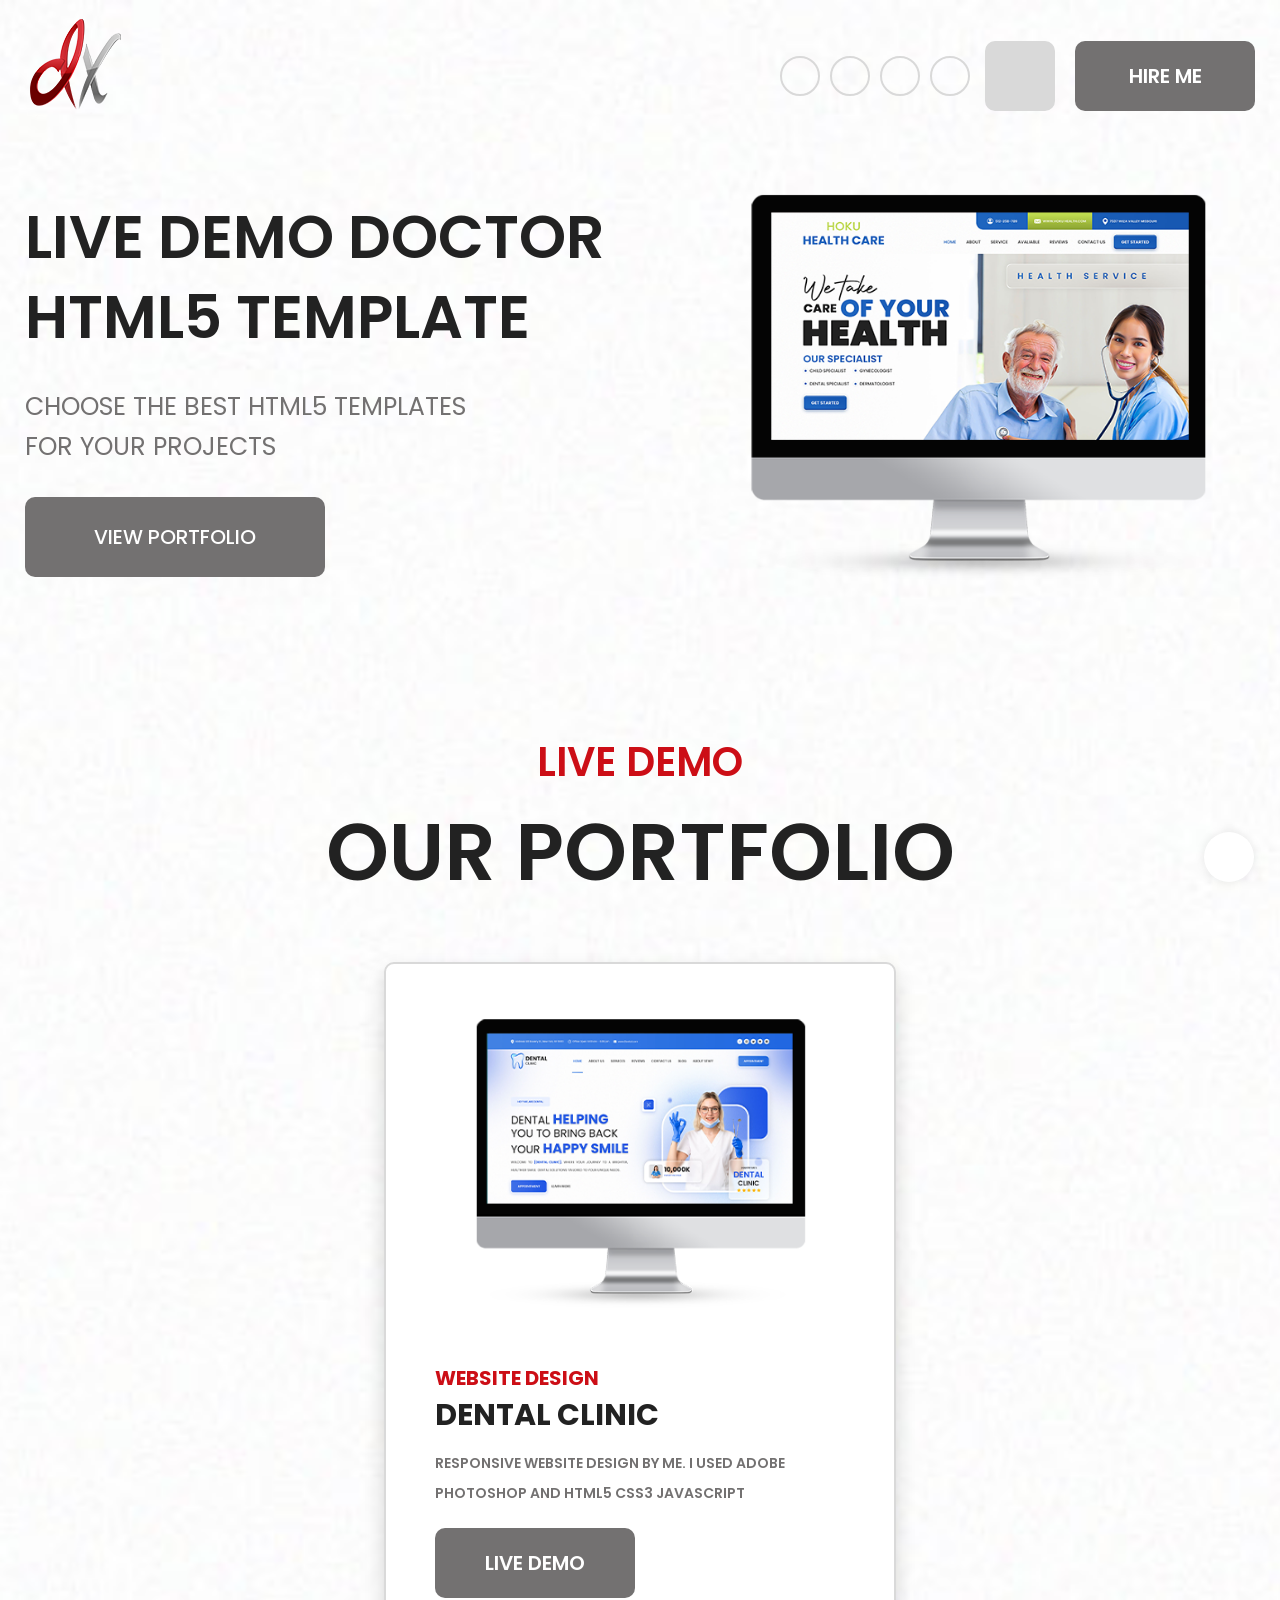
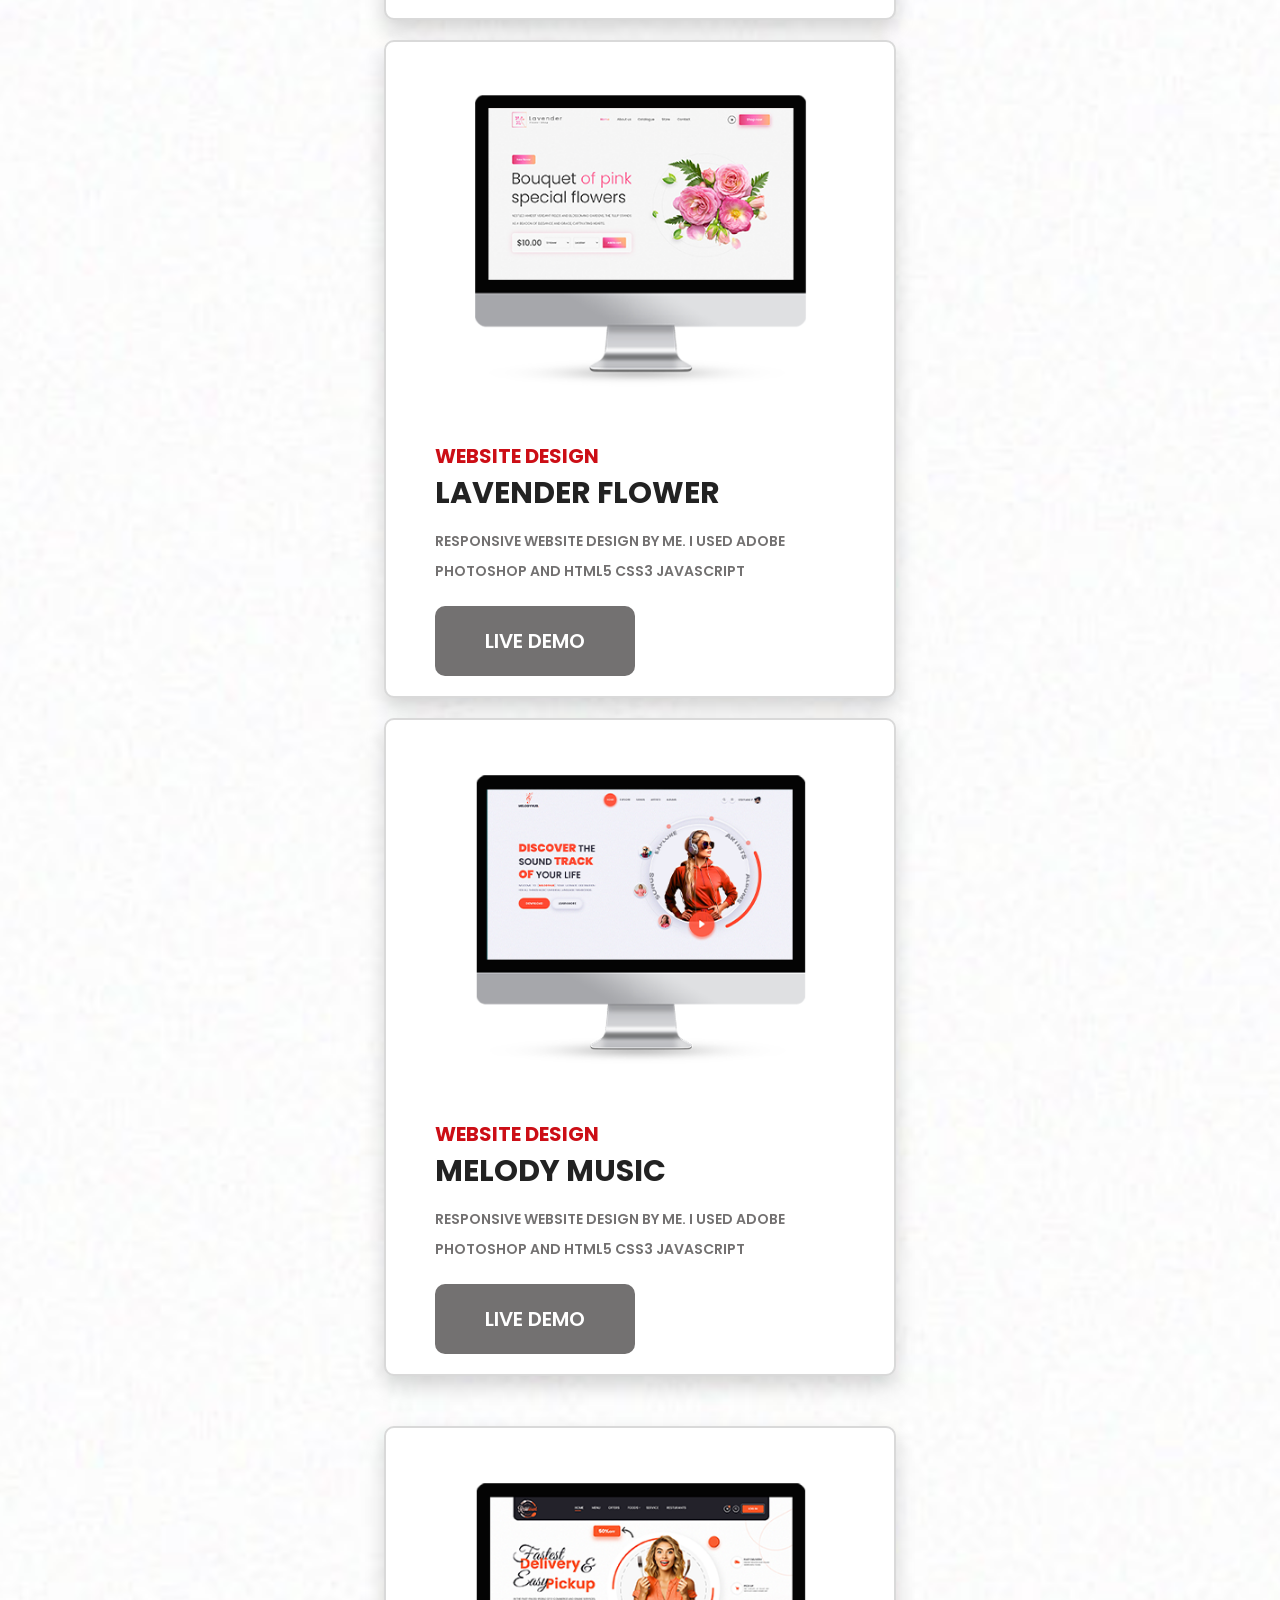
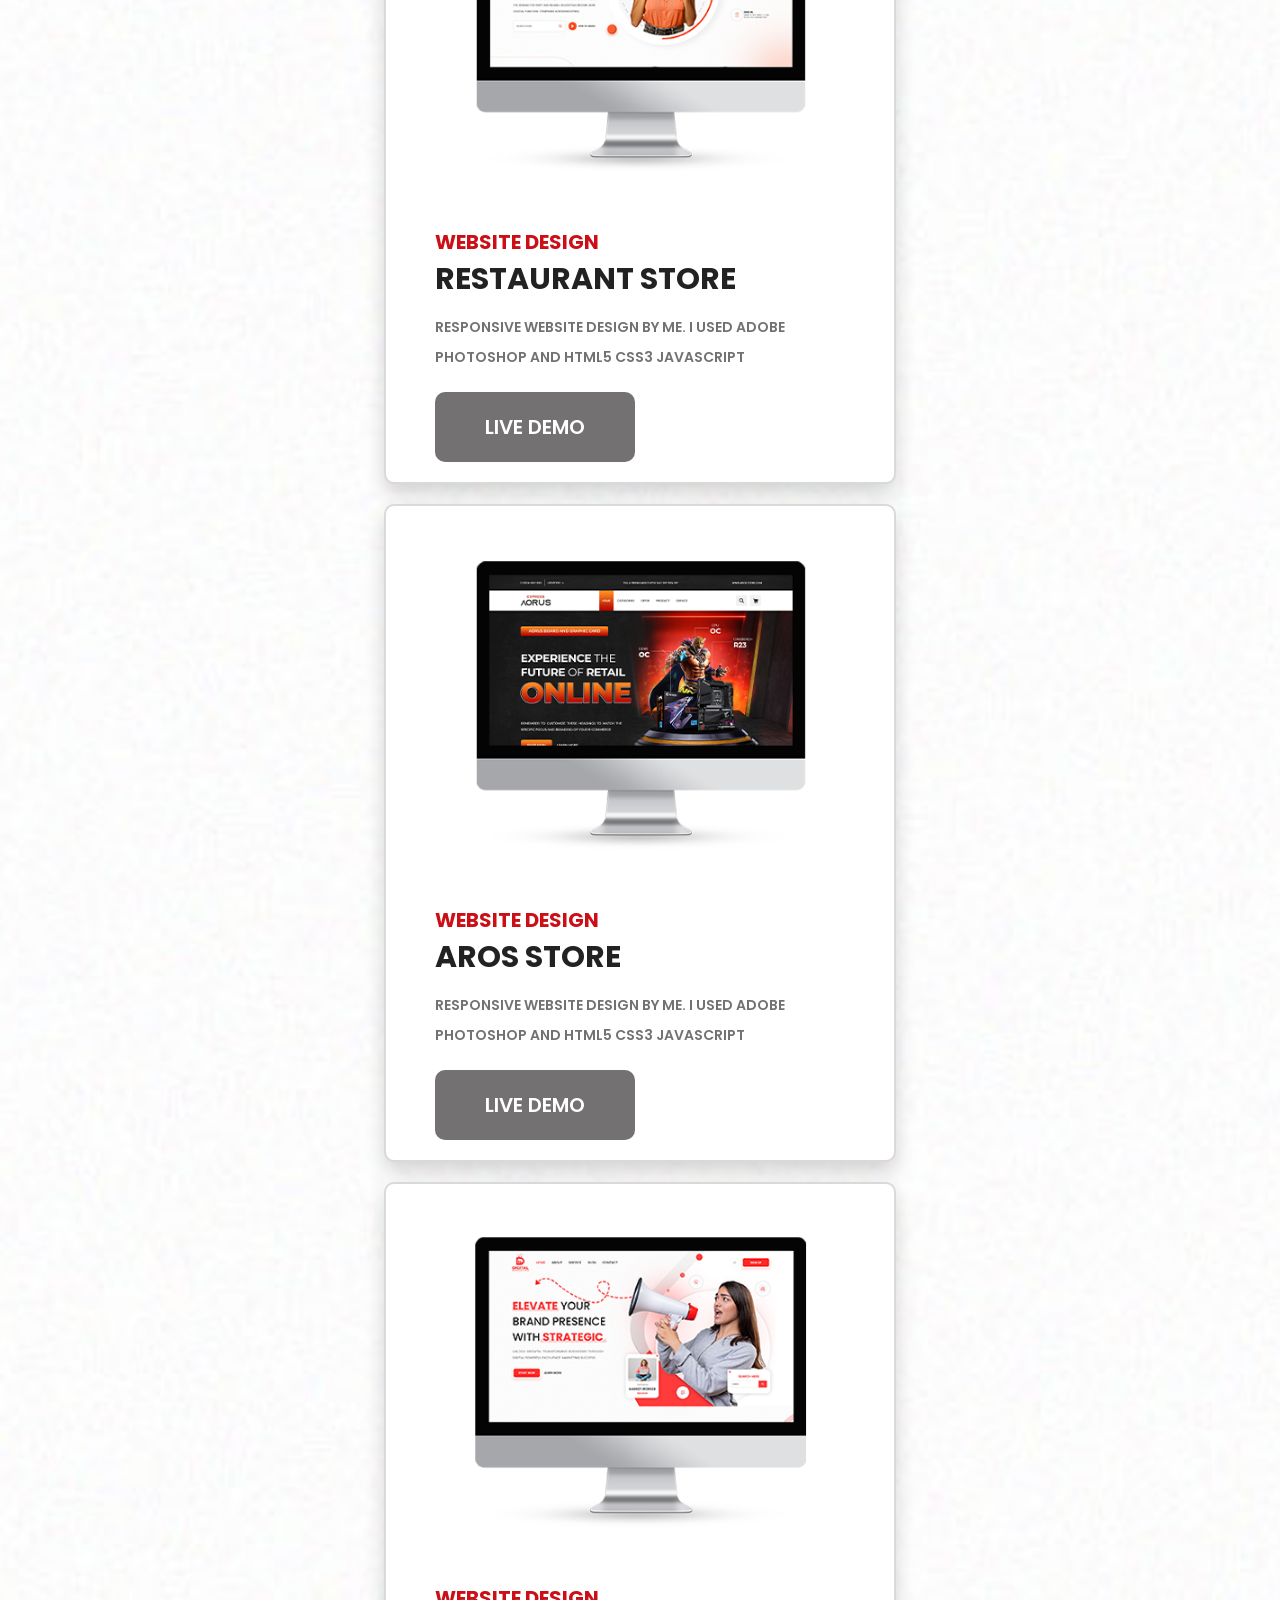
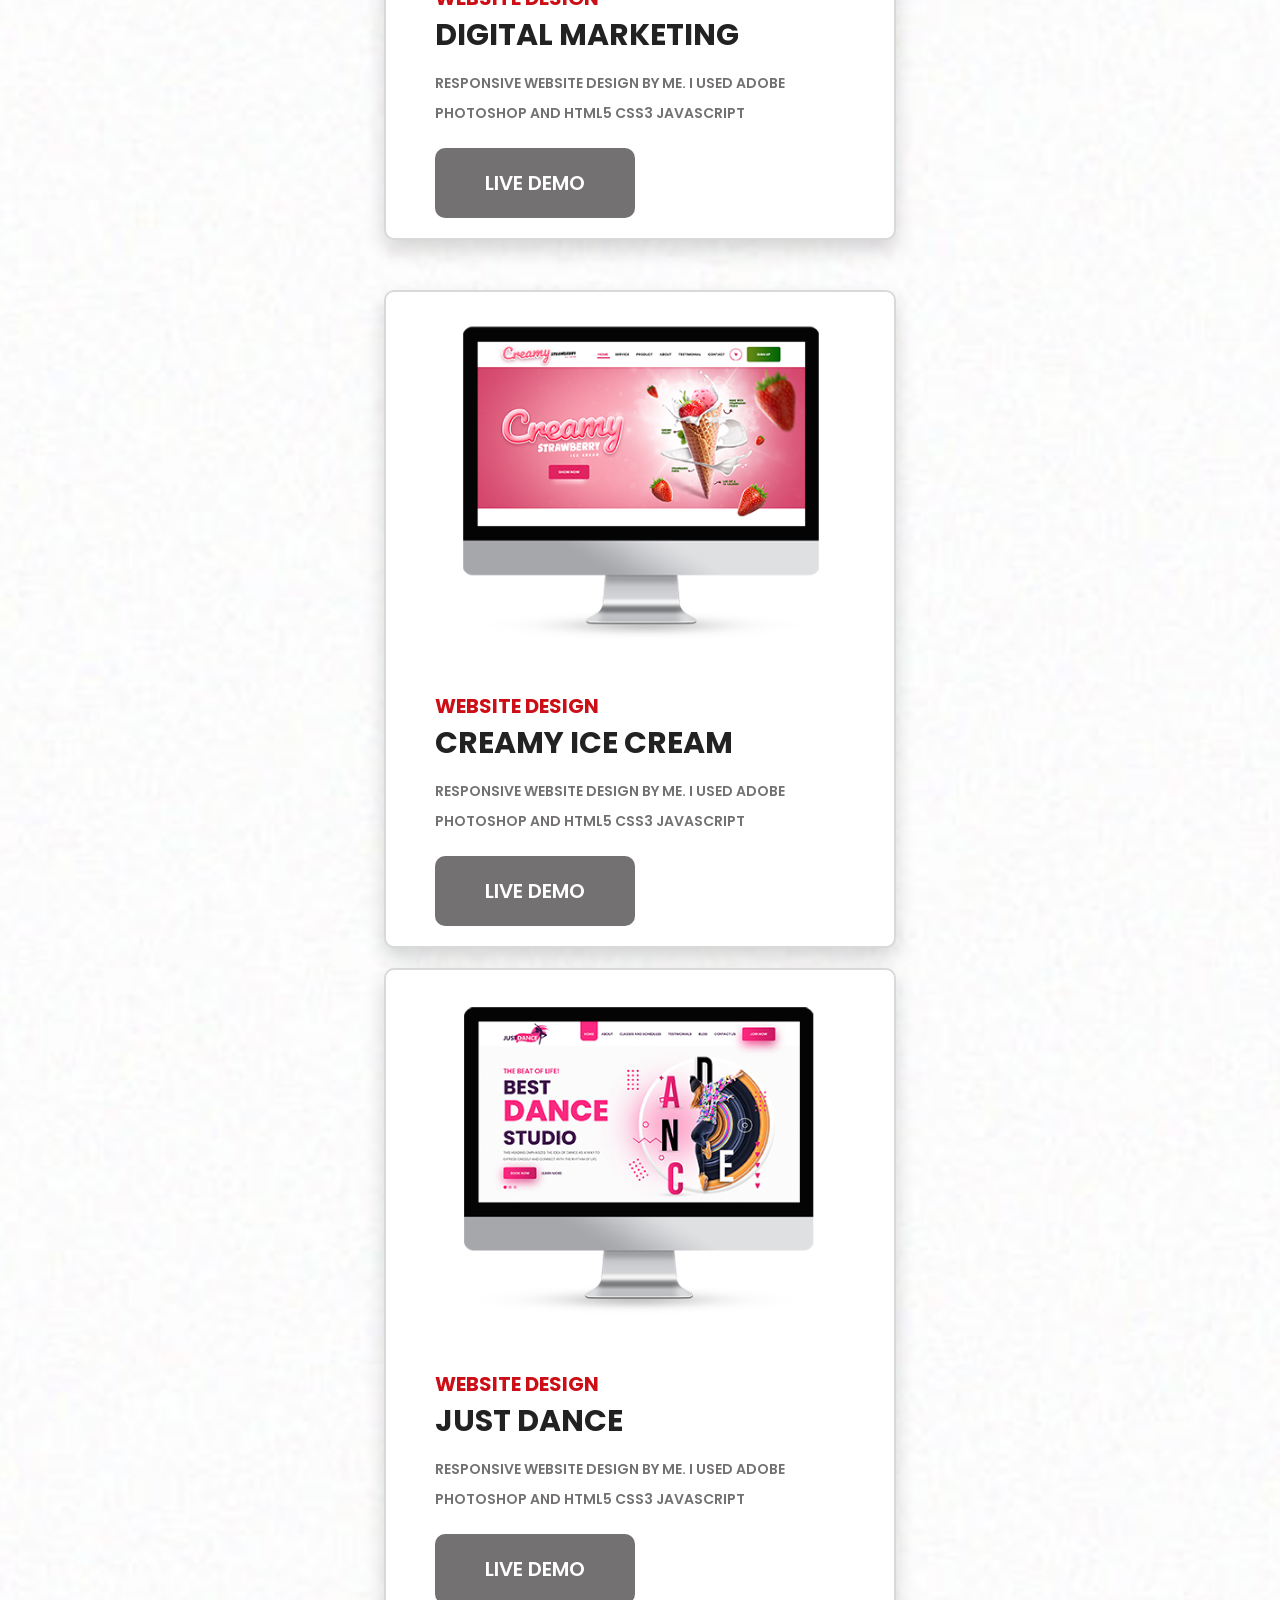
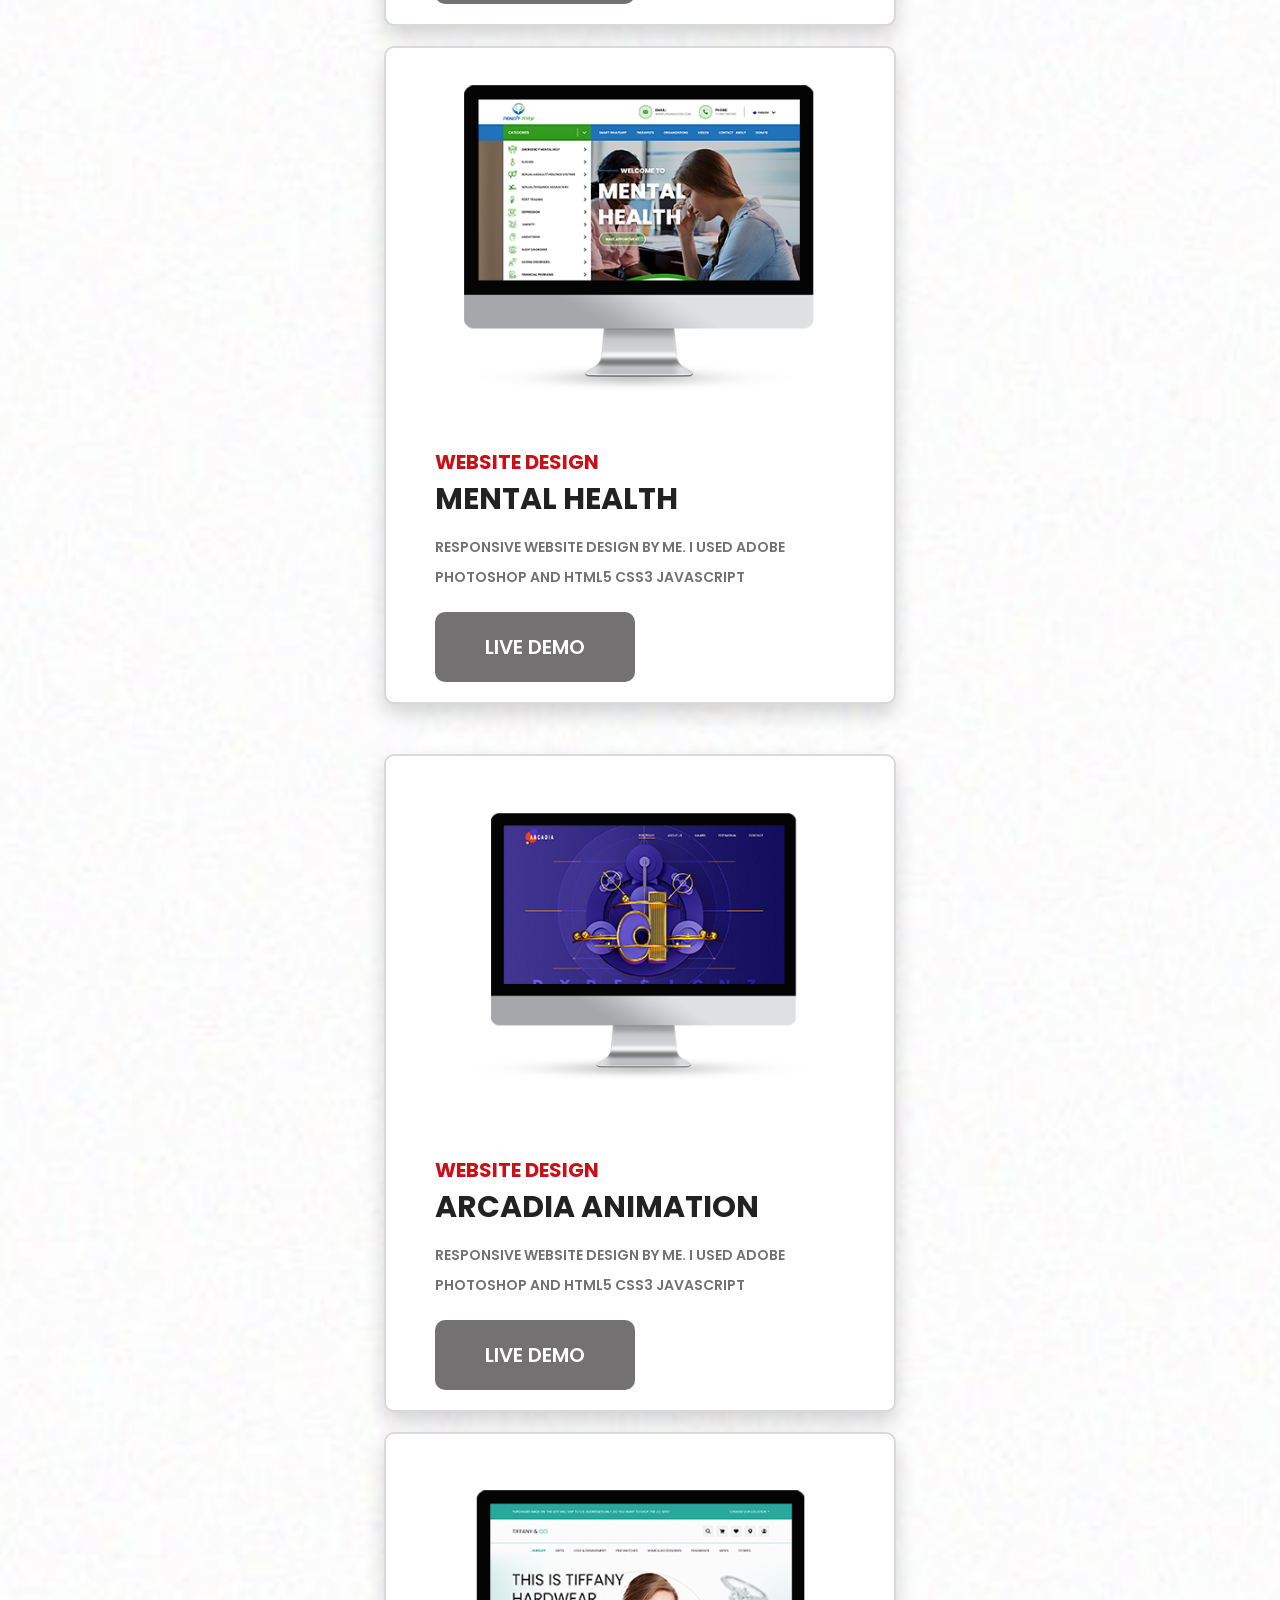
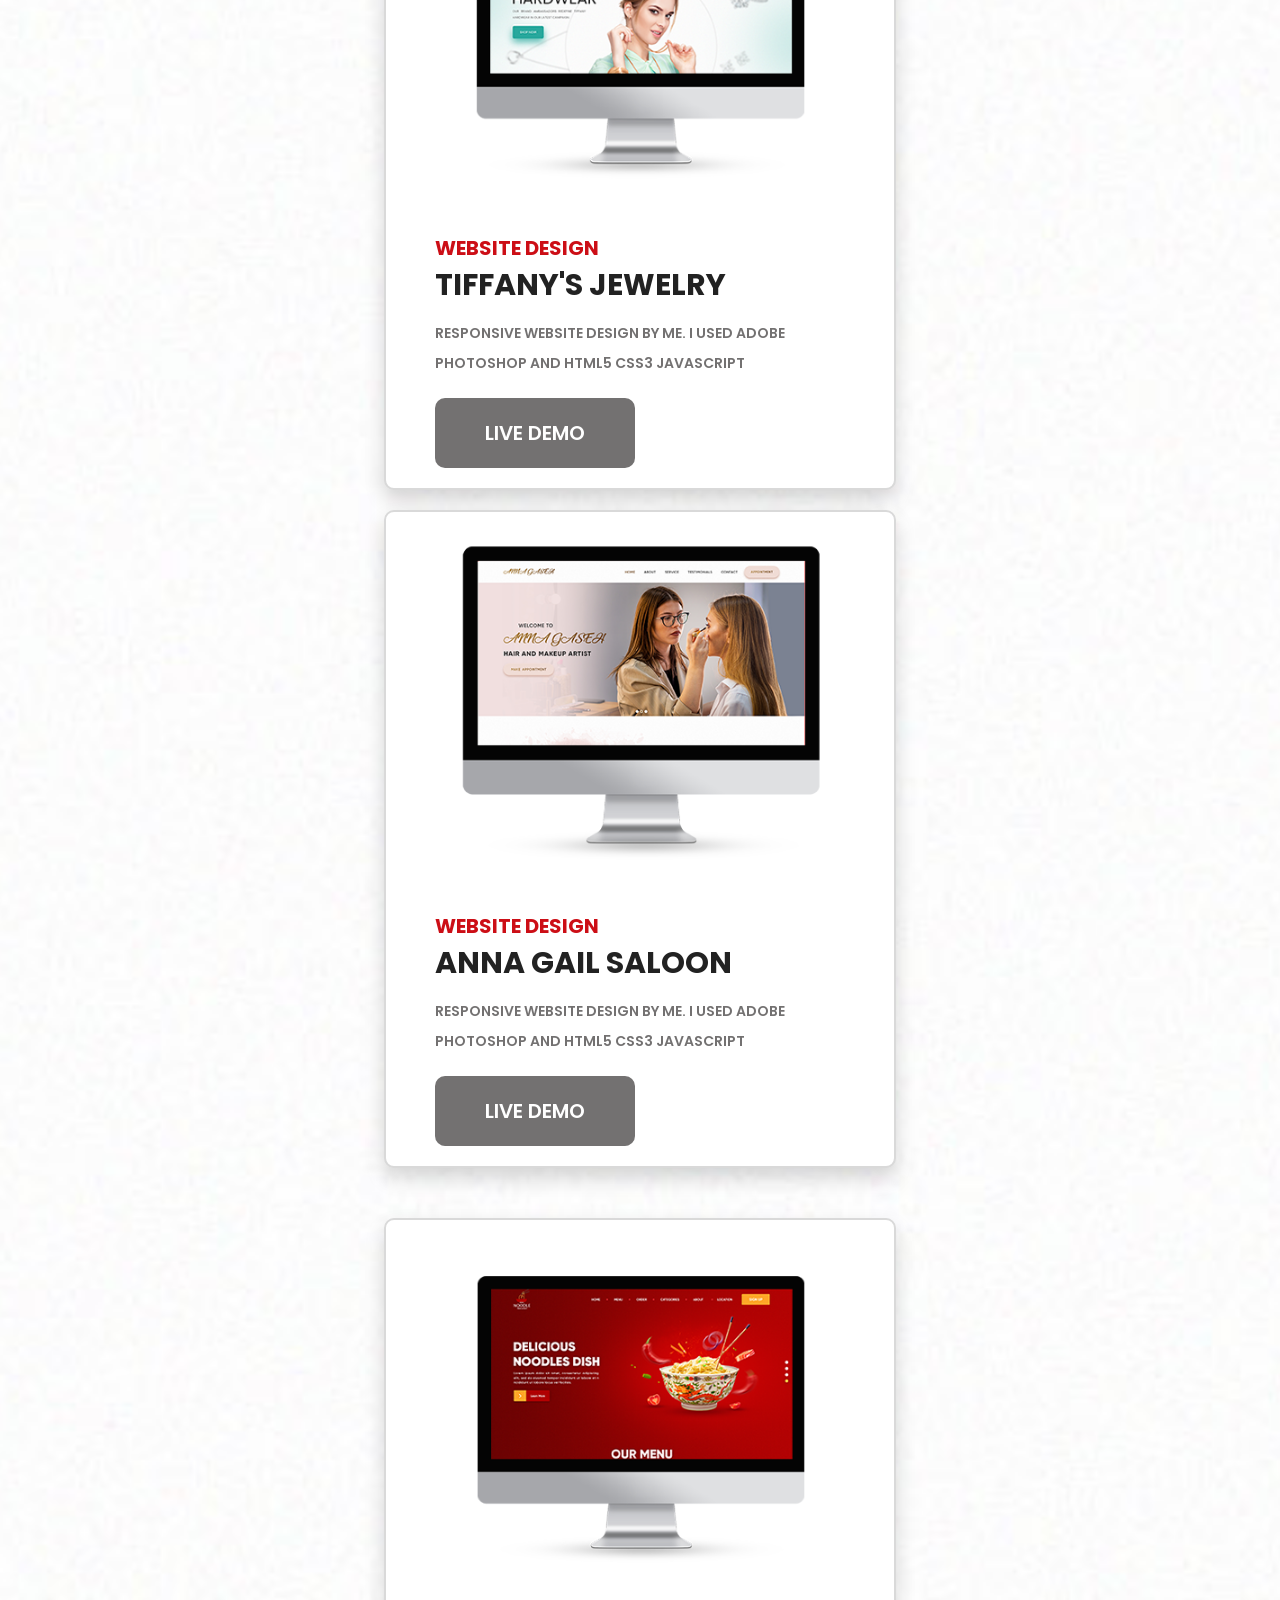
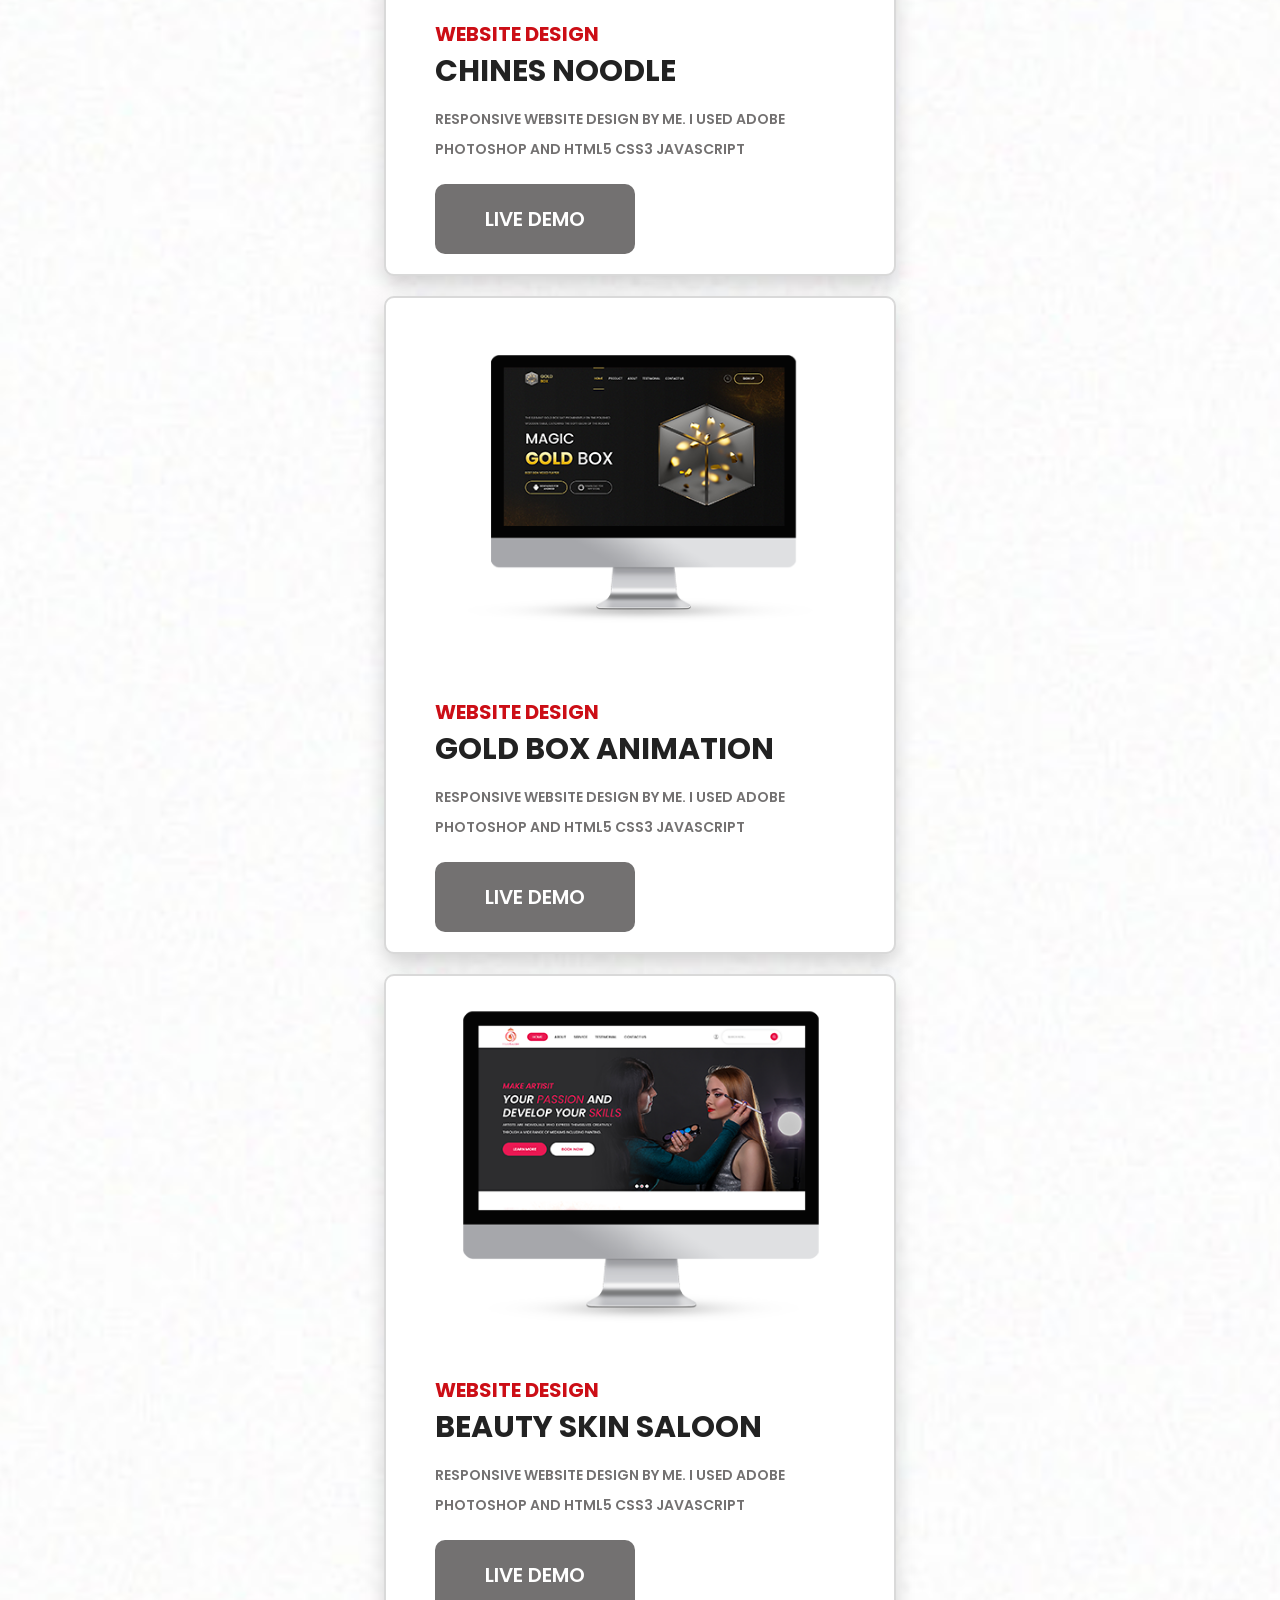
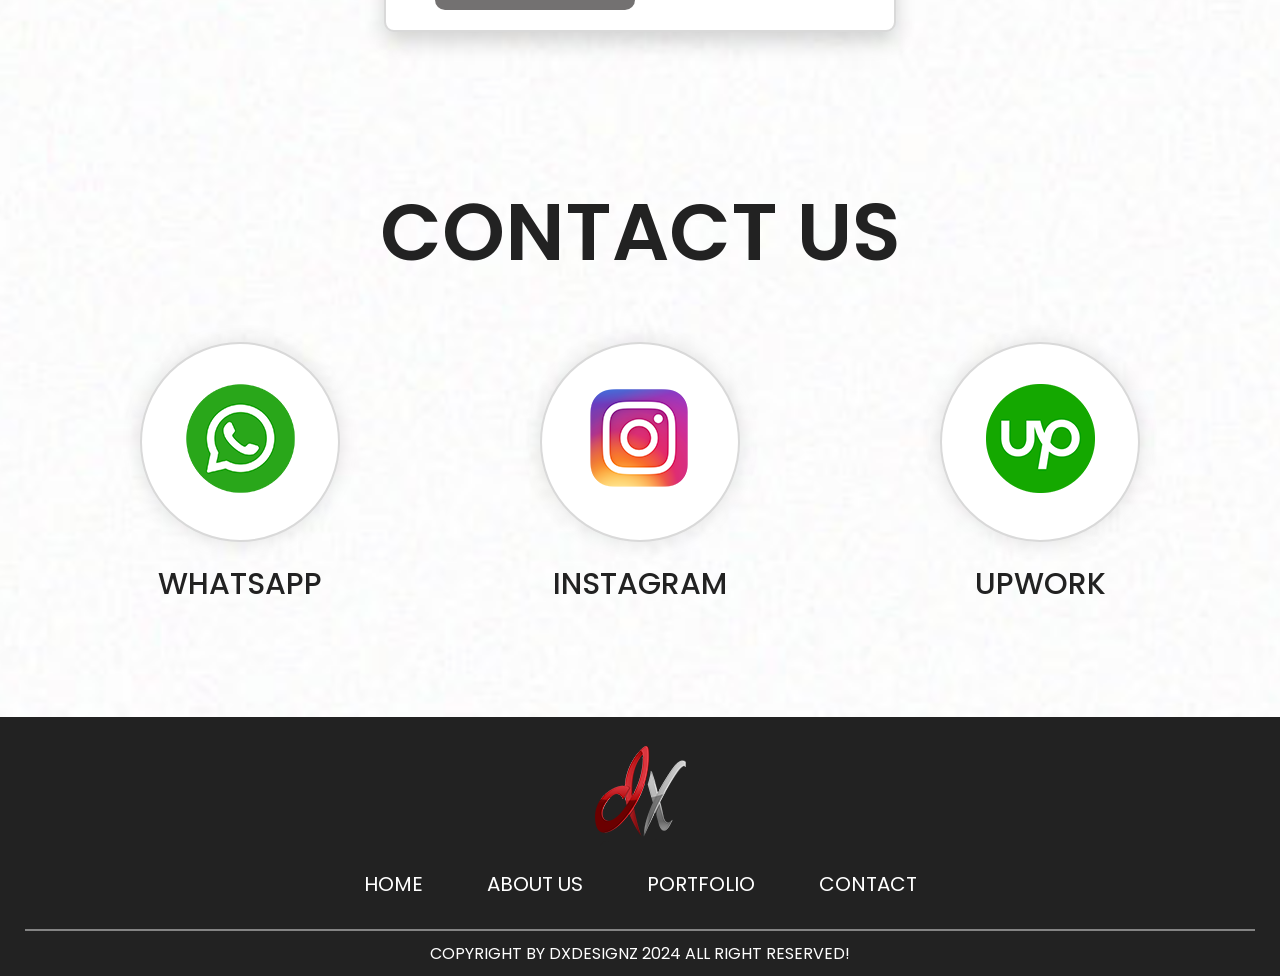
==== commit 220fa32d: "style" ====
--- a/index.html
+++ b/index.html
@@ -125,6 +125,81 @@
             <div class="box">
                 <div class="data">
                     <div class="image">
+                        <img src="img/p16.png" alt="">
+                    </div>
+                    <div class="text">
+                        <h2>website design</h2>
+                        <h1>Dental Clinic</h1>
+                        <p>responsive website design by me. I used adobe<br>photoshop and Html5 Css3 javascript</p>
+                        <div class="button">
+                            <a href="https://dxdesignz.github.io/Dental-Clinic/" target="_blank"><button>live
+                                    demo</button></a>
+                            <div class="star">
+                                <i class="fi fi-ss-star"></i>
+                                <i class="fi fi-ss-star"></i>
+                                <i class="fi fi-ss-star"></i>
+                                <i class="fi fi-ss-star"></i>
+                                <i class="fi fi-ss-star"></i>
+                            </div>
+                        </div>
+                    </div>
+                </div>
+            </div>
+
+            <div class="box">
+                <div class="data">
+                    <div class="image">
+                        <img src="img/p13.png" alt="">
+                    </div>
+                    <div class="text">
+                        <h2>website design</h2>
+                        <h1>Lavender Flower</h1>
+                        <p>responsive website design by me. I used adobe<br>photoshop and Html5 Css3 javascript</p>
+                        <div class="button">
+                            <a href="https://dxdesignz.github.io/Lavender-Flower-Shop/" target="_blank"><button>live
+                                    demo</button></a>
+                            <div class="star">
+                                <i class="fi fi-ss-star"></i>
+                                <i class="fi fi-ss-star"></i>
+                                <i class="fi fi-ss-star"></i>
+                                <i class="fi fi-ss-star"></i>
+                                <i class="fi fi-ss-star"></i>
+                            </div>
+                        </div>
+                    </div>
+                </div>
+            </div>
+
+            <div class="box">
+                <div class="data">
+                    <div class="image">
+                        <img src="img/p15.png" alt="">
+                    </div>
+                    <div class="text">
+                        <h2>website design</h2>
+                        <h1>Melody Music</h1>
+                        <p>responsive website design by me. I used adobe<br>photoshop and Html5 Css3 javascript</p>
+                        <div class="button">
+                            <a href="https://dxdesignz.github.io/Melody-Music/" target="_blank"><button>live
+                                    demo</button></a>
+                            <div class="star">
+                                <i class="fi fi-ss-star"></i>
+                                <i class="fi fi-ss-star"></i>
+                                <i class="fi fi-ss-star"></i>
+                                <i class="fi fi-ss-star"></i>
+                                <i class="fi fi-ss-star"></i>
+                            </div>
+                        </div>
+                    </div>
+                </div>
+            </div>
+        </div>
+
+        <div class="col-2">
+
+            <div class="box">
+                <div class="data">
+                    <div class="image">
                         <img src="img/p4.png" alt="">
                     </div>
                     <div class="text">
@@ -149,27 +224,27 @@
             <div class="box">
                 <div class="data">
                     <div class="image">
-                        <img src="img/p13.png" alt="">
-                    </div>
-                    <div class="text">
-                        <h2>website design</h2>
-                        <h1>Lavender Flower</h1>
-                        <p>responsive website design by me. I used adobe<br>photoshop and Html5 Css3 javascript</p>
-                        <div class="button">
-                            <a href="https://dxdesignz.github.io/Lavender-Flower-Shop/" target="_blank"><button>live
-                                    demo</button></a>
-                            <div class="star">
-                                <i class="fi fi-ss-star"></i>
-                                <i class="fi fi-ss-star"></i>
-                                <i class="fi fi-ss-star"></i>
-                                <i class="fi fi-ss-star"></i>
-                                <i class="fi fi-ss-star"></i>
-                            </div>
-                        </div>
-                    </div>
-                </div>
-            </div>
-
+                        <img src="img/p14.png" alt="">
+                    </div>
+                    <div class="text">
+                        <h2>website design</h2>
+                        <h1>Aros store</h1>
+                        <p>responsive website design by me. I used adobe<br>photoshop and Html5 Css3 javascript</p>
+                        <div class="button">
+                            <a href="https://dxdesignz.github.io/Aros-Store/" target="_blank"><button>live
+                                    demo</button></a>
+                            <div class="star">
+                                <i class="fi fi-ss-star"></i>
+                                <i class="fi fi-ss-star"></i>
+                                <i class="fi fi-ss-star"></i>
+                                <i class="fi fi-ss-star"></i>
+                                <i class="fi fi-ss-star"></i>
+                            </div>
+                        </div>
+                    </div>
+                </div>
+            </div>
+            
             <div class="box">
                 <div class="data">
                     <div class="image">
@@ -193,6 +268,7 @@
                     </div>
                 </div>
             </div>
+
         </div>
 
         <div class="col-2">
@@ -200,6 +276,105 @@
             <div class="box">
                 <div class="data">
                     <div class="image">
+                        <img src="img/p1.png" alt="">
+                    </div>
+                    <div class="text">
+                        <h2>website design</h2>
+                        <h1>creamy ice cream</h1>
+                        <p>responsive website design by me. I used adobe<br>photoshop and Html5 Css3 javascript</p>
+                        <div class="button">
+                            <a href="https://dxdesignz.github.io/ICECREAM.COM/" target="_blank"><button>live
+                                    demo</button></a>
+                            <div class="star">
+                                <i class="fi fi-ss-star"></i>
+                                <i class="fi fi-ss-star"></i>
+                                <i class="fi fi-ss-star"></i>
+                                <i class="fi fi-ss-star"></i>
+                                <i class="fi fi-ss-star"></i>
+                            </div>
+                        </div>
+                    </div>
+                </div>
+            </div>
+
+
+            <div class="box">
+                <div class="data">
+                    <div class="image">
+                        <img src="img/p8.png" alt="">
+                    </div>
+                    <div class="text">
+                        <h2>website design</h2>
+                        <h1>Just Dance</h1>
+                        <p>responsive website design by me. I used adobe<br>photoshop and Html5 Css3 javascript</p>
+                        <div class="button">
+                            <a href="https://dxdesignz.github.io/Just-Dance/" target="_blank"><button>live
+                                    demo</button></a>
+                            <div class="star">
+                                <i class="fi fi-ss-star"></i>
+                                <i class="fi fi-ss-star"></i>
+                                <i class="fi fi-ss-star"></i>
+                                <i class="fi fi-ss-star"></i>
+                                <i class="fi fi-ss-star"></i>
+                            </div>
+                        </div>
+                    </div>
+                </div>
+            </div>
+
+            <div class="box">
+                <div class="data">
+                    <div class="image">
+                        <img src="img/p9.png" alt="">
+                    </div>
+                    <div class="text">
+                        <h2>website design</h2>
+                        <h1>Mental Health</h1>
+                        <p>responsive website design by me. I used adobe<br>photoshop and Html5 Css3 javascript</p>
+                        <div class="button">
+                            <a href="https://dxdesignz.github.io/MENTAL-HEALTH/" target="_blank"><button>live
+                                    demo</button></a>
+                            <div class="star">
+                                <i class="fi fi-ss-star"></i>
+                                <i class="fi fi-ss-star"></i>
+                                <i class="fi fi-ss-star"></i>
+                                <i class="fi fi-ss-star"></i>
+                                <i class="fi fi-ss-star"></i>
+                            </div>
+                        </div>
+                    </div>
+                </div>
+            </div>
+
+        </div>
+
+        <div class="col-2">
+            <div class="box">
+                <div class="data">
+                    <div class="image">
+                        <img src="img/p10.png" alt="">
+                    </div>
+                    <div class="text">
+                        <h2>website design</h2>
+                        <h1>ARCADIA Animation</h1>
+                        <p>responsive website design by me. I used adobe<br>photoshop and Html5 Css3 javascript</p>
+                        <div class="button">
+                            <a href="https://dxdesignz.github.io/ARCADIA/" target="_blank"><button>live
+                                    demo</button></a>
+                            <div class="star">
+                                <i class="fi fi-ss-star"></i>
+                                <i class="fi fi-ss-star"></i>
+                                <i class="fi fi-ss-star"></i>
+                                <i class="fi fi-ss-star"></i>
+                                <i class="fi fi-ss-star"></i>
+                            </div>
+                        </div>
+                    </div>
+                </div>
+            </div>
+            <div class="box">
+                <div class="data">
+                    <div class="image">
                         <img src="img/p7.png" alt="">
                     </div>
                     <div class="text">
@@ -224,6 +399,57 @@
             <div class="box">
                 <div class="data">
                     <div class="image">
+                        <img src="img/p5.png" alt="">
+                    </div>
+                    <div class="text">
+                        <h2>website design</h2>
+                        <h1>anna gail saloon</h1>
+                        <p>responsive website design by me. I used adobe<br>photoshop and Html5 Css3 javascript</p>
+                        <div class="button">
+                            <a href="https://dxdesignz.github.io/ANNA-GAIL/" target="_blank"><button>live
+                                    demo</button></a>
+                            <div class="star">
+                                <i class="fi fi-ss-star"></i>
+                                <i class="fi fi-ss-star"></i>
+                                <i class="fi fi-ss-star"></i>
+                                <i class="fi fi-ss-star"></i>
+                                <i class="fi fi-ss-star"></i>
+                            </div>
+                        </div>
+                    </div>
+                </div>
+            </div>
+
+
+        </div>
+
+        <div class="col-2">
+            <div class="box">
+                <div class="data">
+                    <div class="image">
+                        <img src="img/p6.png" alt="">
+                    </div>
+                    <div class="text">
+                        <h2>website design</h2>
+                        <h1>chines noodle </h1>
+                        <p>responsive website design by me. I used adobe<br>photoshop and Html5 Css3 javascript</p>
+                        <div class="button">
+                            <a href="https://dxdesignz.github.io/CHINES-NOODLE/" target="_blank"><button>live
+                                    demo</button></a>
+                            <div class="star">
+                                <i class="fi fi-ss-star"></i>
+                                <i class="fi fi-ss-star"></i>
+                                <i class="fi fi-ss-star"></i>
+                                <i class="fi fi-ss-star"></i>
+                                <i class="fi fi-ss-star"></i>
+                            </div>
+                        </div>
+                    </div>
+                </div>
+            </div>
+            <div class="box">
+                <div class="data">
+                    <div class="image">
                         <img src="img/p11.png" alt="">
                     </div>
                     <div class="text">
@@ -248,134 +474,6 @@
             <div class="box">
                 <div class="data">
                     <div class="image">
-                        <img src="img/p6.png" alt="">
-                    </div>
-                    <div class="text">
-                        <h2>website design</h2>
-                        <h1>chines noodle </h1>
-                        <p>responsive website design by me. I used adobe<br>photoshop and Html5 Css3 javascript</p>
-                        <div class="button">
-                            <a href="https://dxdesignz.github.io/CHINES-NOODLE/" target="_blank"><button>live
-                                    demo</button></a>
-                            <div class="star">
-                                <i class="fi fi-ss-star"></i>
-                                <i class="fi fi-ss-star"></i>
-                                <i class="fi fi-ss-star"></i>
-                                <i class="fi fi-ss-star"></i>
-                                <i class="fi fi-ss-star"></i>
-                            </div>
-                        </div>
-                    </div>
-                </div>
-            </div>
-
-        </div>
-
-        <div class="col-2">
-
-            <div class="box">
-                <div class="data">
-                    <div class="image">
-                        <img src="img/p1.png" alt="">
-                    </div>
-                    <div class="text">
-                        <h2>website design</h2>
-                        <h1>creamy ice cream</h1>
-                        <p>responsive website design by me. I used adobe<br>photoshop and Html5 Css3 javascript</p>
-                        <div class="button">
-                            <a href="https://dxdesignz.github.io/ICECREAM.COM/" target="_blank"><button>live
-                                    demo</button></a>
-                            <div class="star">
-                                <i class="fi fi-ss-star"></i>
-                                <i class="fi fi-ss-star"></i>
-                                <i class="fi fi-ss-star"></i>
-                                <i class="fi fi-ss-star"></i>
-                                <i class="fi fi-ss-star"></i>
-                            </div>
-                        </div>
-                    </div>
-                </div>
-            </div>
-
-
-            <div class="box">
-                <div class="data">
-                    <div class="image">
-                        <img src="img/p8.png" alt="">
-                    </div>
-                    <div class="text">
-                        <h2>website design</h2>
-                        <h1>Just Dance</h1>
-                        <p>responsive website design by me. I used adobe<br>photoshop and Html5 Css3 javascript</p>
-                        <div class="button">
-                            <a href="https://dxdesignz.github.io/Just-Dance/" target="_blank"><button>live
-                                    demo</button></a>
-                            <div class="star">
-                                <i class="fi fi-ss-star"></i>
-                                <i class="fi fi-ss-star"></i>
-                                <i class="fi fi-ss-star"></i>
-                                <i class="fi fi-ss-star"></i>
-                                <i class="fi fi-ss-star"></i>
-                            </div>
-                        </div>
-                    </div>
-                </div>
-            </div>
-
-            <div class="box">
-                <div class="data">
-                    <div class="image">
-                        <img src="img/p9.png" alt="">
-                    </div>
-                    <div class="text">
-                        <h2>website design</h2>
-                        <h1>Mental Health</h1>
-                        <p>responsive website design by me. I used adobe<br>photoshop and Html5 Css3 javascript</p>
-                        <div class="button">
-                            <a href="https://dxdesignz.github.io/MENTAL-HEALTH/" target="_blank"><button>live
-                                    demo</button></a>
-                            <div class="star">
-                                <i class="fi fi-ss-star"></i>
-                                <i class="fi fi-ss-star"></i>
-                                <i class="fi fi-ss-star"></i>
-                                <i class="fi fi-ss-star"></i>
-                                <i class="fi fi-ss-star"></i>
-                            </div>
-                        </div>
-                    </div>
-                </div>
-            </div>
-
-        </div>
-
-        <div class="col-2">
-                        <div class="box">
-                <div class="data">
-                    <div class="image">
-                        <img src="img/p10.png" alt="">
-                    </div>
-                    <div class="text">
-                        <h2>website design</h2>
-                        <h1>ARCADIA Animation</h1>
-                        <p>responsive website design by me. I used adobe<br>photoshop and Html5 Css3 javascript</p>
-                        <div class="button">
-                            <a href="https://dxdesignz.github.io/ARCADIA/" target="_blank"><button>live
-                                    demo</button></a>
-                            <div class="star">
-                                <i class="fi fi-ss-star"></i>
-                                <i class="fi fi-ss-star"></i>
-                                <i class="fi fi-ss-star"></i>
-                                <i class="fi fi-ss-star"></i>
-                                <i class="fi fi-ss-star"></i>
-                            </div>
-                        </div>
-                    </div>
-                </div>
-            </div>
-
-            <div class="box">
-                <div class="data">
-                    <div class="image">
                         <img src="img/p2.png" alt="">
                     </div>
                     <div class="text">
@@ -383,43 +481,21 @@
                         <h1>Beauty Skin saloon</h1>
                         <p>responsive website design by me. I used adobe<br>photoshop and Html5 Css3 javascript</p>
                         <div class="button">
-                            <a href="https://dxdesignz.github.io/BeautySkin.com/" target="_blank"><button>live demo</button></a>
-                        <div class="star">
-                            <i class="fi fi-ss-star"></i>
-                            <i class="fi fi-ss-star"></i>
-                            <i class="fi fi-ss-star"></i>
-                            <i class="fi fi-ss-star"></i>
-                            <i class="fi fi-ss-star"></i>
-                        </div>
-                        </div>
-                    </div>
-                </div>
-            </div>
-
-            <div class="box">
-                <div class="data">
-                    <div class="image">
-                        <img src="img/p5.png" alt="">
-                    </div>
-                    <div class="text">
-                        <h2>website design</h2>
-                        <h1>anna gail saloon</h1>
-                        <p>responsive website design by me. I used adobe<br>photoshop and Html5 Css3 javascript</p>
-                        <div class="button">
-                            <a href="https://dxdesignz.github.io/ANNA-GAIL/" target="_blank"><button>live demo</button></a>
-                        <div class="star">
-                            <i class="fi fi-ss-star"></i>
-                            <i class="fi fi-ss-star"></i>
-                            <i class="fi fi-ss-star"></i>
-                            <i class="fi fi-ss-star"></i>
-                            <i class="fi fi-ss-star"></i>
-                        </div>
-                        </div>
-                    </div>
-                </div>
-            </div>
-
-            
+                            <a href="https://dxdesignz.github.io/BeautySkin.com/" target="_blank"><button>live
+                                    demo</button></a>
+                            <div class="star">
+                                <i class="fi fi-ss-star"></i>
+                                <i class="fi fi-ss-star"></i>
+                                <i class="fi fi-ss-star"></i>
+                                <i class="fi fi-ss-star"></i>
+                                <i class="fi fi-ss-star"></i>
+                            </div>
+                        </div>
+                    </div>
+                </div>
+            </div>
+
+
         </div>
 
 
--- a/style.css
+++ b/style.css
@@ -121,6 +121,7 @@
     font-weight: 500;
     padding: 58px 10px;
     background-color: transparent;
+    margin: 0px 15px;
 }
 .header .container #navbar a:hover{
     border-bottom: 5px solid var(---red);
@@ -758,7 +759,7 @@
         box-shadow: 0px 0px 20px #22222234;
         width: 90%;
         position: absolute;
-        top: 14%;
+        top: 19%;
         right: 5%;
         margin: 0px auto;
         display: none;
@@ -846,6 +847,9 @@
     section{
         padding: 10px 20px;
     }
+    .header .container #navbar{
+        top: 15%;
+    }
     .hero .hero-slider .box .image{
         width: 450px;
         height: 400px;
@@ -874,6 +878,11 @@
         margin: 20px auto;
     }
 }
+@media (max-width:1024px) {
+    .header .container #navbar{
+        top: 19%;
+    }
+}
 @media (max-width:950px) {
     .hero .hero-slider .box .image{
         width: 400px;
@@ -996,6 +1005,9 @@
         height: 40px;
         font-size: 10px;
     }
+    .header .container #navbar{
+        top: 16%;
+    }
     
 }
 @media (max-width:500px) {
@@ -1100,7 +1112,18 @@
         font-size: 12px;
     }
 }
+@media (max-width:430px) {
+    .header .container #navbar{
+        top: 12%;
+    }
+}
 @media (max-width:400px) {
+    .header .container #navbar{
+        top: 13%;
+    }
+    .header .container #navbar a{
+        font-size: 16px;
+    }
     .header .container nav .right button{
         display: none;
     }
@@ -1133,7 +1156,9 @@
         font-size: 10px;
     }
 }
-@media (max-width:320px) {
-
+@media (max-width:350px) {
+    .header .container #navbar{
+        top: 12%;
+    }
 }
 /* media quries */
